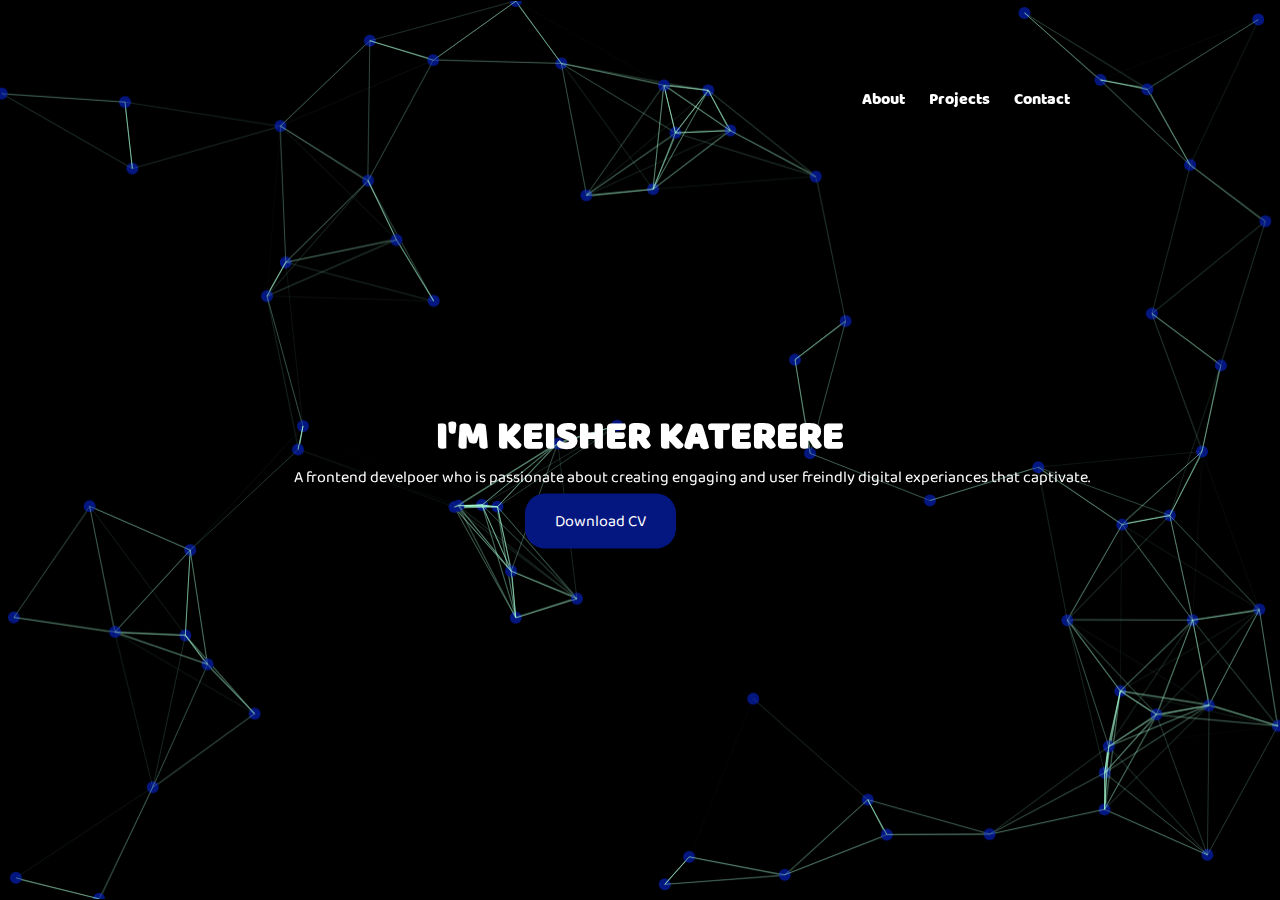
==== index.html @ 84d1d1a4 "finished portfolio2" ====
<!DOCTYPE html>
<html lang="en">
<head>
    <meta charset="UTF-8">
    <meta name="viewport" content="width=device-width, initial-scale=1.0">
    <link rel="stylesheet" href="style.css">
    <title>Home</title>
</head>
<body>
  
  
  
<div class="banner">
  
  <div class="navi">
    <a href="About.html" class="nav">About</a>
    <a href="Projects.html"  class="nav1">Projects</a>
    <a href="Contact.html"  class="nav2">Contact</a>
  </div>

  <div class="ham">
  <button class="navTrigger active" id="navTrigger">
    <svg viewBox="0 0 64 48" >
      <path d="M19,15 L45,15 C70,15 58,-2 49.0177126,7 L19,37"></path>
      <path d="M19,24 L45,24 C61.2371586,24 57,49 41,33 L32,24"></path>
      <path d="M45,33 L19,33 C-8,33 6,-2 22,14 L45,37"></path>
    </svg>
  </button>
  <nav class="navMenu active" id="navMenu">
    <ul>
      <li>
        <a href="#">About me</a>
      </li>
      <li>
        <a href="#">Speaker &amp; Writer</a>
      </li>
      <li>
        <a href="#">Work</a>
      </li>
      <li>
        <a href="#">Contact</a>
      </li>
      <li>
        <a href="#">Blog</a>
      </li>
    </ul>
  </nav>
</div>
  
   <canvas id="canvas"></canvas>

        <div class="header">
          <h1>I'M KEISHER KATERERE</h1>
        </div>

        <div class="para">
          <P>A frontend develpoer who is passionate about creating engaging and user freindly digital experiances that captivate.</P>
          <a href="cv/cv.doc" class="button1" id="downloadCV">Download CV</a>
        


        </div> 
       
      </div>

     
</body>
<script src="java.js"></script>
<script src="button.js"></script>

<script>
    let burger = document.getElementById('navTrigger'),
    nav    = document.getElementById('navMenu');

burger.addEventListener('click', function(e){
  this.classList.toggle('active');
  nav.classList.toggle('active');
});
</script>
</html>
---- style.css ----
@charset "UTF-8";
* {
  padding: 0;
  margin: 0;
}

@font-face {
  font-family: "baloo";
  src: url(BalooBhaijaan-Regular.ttf);
}

@font-face {
  font-family: "easy";
  src: url(Baloo2-VariableFont_wght.ttf);
}

*, *:after, *:before {
  -webkit-box-sizing: border-box;
          box-sizing: border-box;
}

:root {
  --color: #1950FF;
  --white: #fff;
}

.banner {
  display: -webkit-box;
  display: -ms-flexbox;
  display: flex;
  -webkit-box-orient: vertical;
  -webkit-box-direction: normal;
      -ms-flex-direction: column;
          flex-direction: column;
  -webkit-box-pack: center;
      -ms-flex-pack: center;
          justify-content: center;
  -webkit-box-align: center;
      -ms-flex-align: center;
          align-items: center;
  height: 100vh;
  text-align: center;
  margin: auto;
  position: relative;
  background-color: black;
  color: white;
  z-index: 1;
}

.banner .ham {
  display: none;
}

.banner .navTrigger {
  position: absolute;
  top: 15px;
  right: 15px;
  z-index: 1000;
  width: 36px;
  height: 36px;
  background: none;
  border: 0;
  outline: none;
  border: none;
  cursor: pointer;
  -webkit-appearence: none;
  -webkit-tap-highlight-color: transparent;
}

.banner .navTrigger:focus {
  outline: none;
}

.banner .navTrigger svg {
  width: 64px;
  height: 48px;
  top: -6px;
  left: -14px;
  stroke: var(--color);
  stroke-width: 4px;
  stroke-linecap: round;
  stroke-linejoin: round;
  fill: none;
  display: block;
  position: absolute;
}

.banner .navTrigger svg path {
  -webkit-transition: stroke-dasharray var(--duration, 0.85s) var(--easing, ease) var(--delay, 0s), stroke-dashoffset var(--duration, 0.85s) var(--easing, ease) var(--delay, 0s);
  transition: stroke-dasharray var(--duration, 0.85s) var(--easing, ease) var(--delay, 0s), stroke-dashoffset var(--duration, 0.85s) var(--easing, ease) var(--delay, 0s);
  stroke-dasharray: var(--array-1, 26px) var(--array-2, 100px);
  stroke-dashoffset: var(--offset, 126px);
  -webkit-transform: translateZ(0);
          transform: translateZ(0);
}

.banner .navTrigger svg path:nth-child(2) {
  --duration: .7s;
  --easing: ease-in;
  --offset: 100px;
  --array-2: 74px;
}

.banner .navTrigger svg path:nth-child(3) {
  --offset: 133px;
  --array-2: 107px;
}

.banner .navTrigger.active svg {
  stroke: var(--white);
}

.banner .navTrigger.active svg path {
  --offset: 57px;
}

.banner .navTrigger.active svg path:nth-child(1), .banner .navTrigger.active svg path:nth-child(3) {
  --delay: .15s;
  --easing: cubic-bezier(.2, .4, .2, 1.1);
}

.banner .navTrigger.active svg path:nth-child(2) {
  --duration: .4s;
  --offset: 2px;
  --array-1: 1px;
}

.banner .navTrigger.active svg path:nth-child(3) {
  --offset: 58px;
}

.banner .navMenu {
  position: absolute;
  top: 0;
  right: 0;
  left: 0;
  bottom: 0;
  text-align: center;
  background: transparent;
  opacity: 0;
  z-index: -1;
  visibility: hidden;
  -webkit-transition: all .375s;
  transition: all .375s;
}

.banner .navMenu.active {
  opacity: 1;
  z-index: 100;
  visibility: visible;
}

.banner .navMenu.active::before {
  -webkit-transform: skew(-14deg) translateX(0);
          transform: skew(-14deg) translateX(0);
}

.banner .navMenu.active li {
  opacity: 1;
  -webkit-transform: translateY(0);
          transform: translateY(0);
}

.banner .navMenu::before {
  content: '';
  position: absolute;
  top: 0;
  bottom: 0;
  left: 0;
  right: 3px;
  background: #1950FF;
  -webkit-transform-origin: 0 0;
          transform-origin: 0 0;
  -webkit-transform: skew(-14deg) translateX(-120%);
          transform: skew(-14deg) translateX(-120%);
  -webkit-transition: all .275s .1s;
  transition: all .275s .1s;
}

.banner .navMenu ul {
  list-style: none;
  padding: 0;
  display: -webkit-inline-box;
  display: -ms-inline-flexbox;
  display: inline-flex;
  -webkit-box-orient: vertical;
  -webkit-box-direction: normal;
      -ms-flex-direction: column;
          flex-direction: column;
  height: 93%;
  /* Should be 100%, but we have a notice message :D */
  -webkit-box-align: end;
      -ms-flex-align: end;
          align-items: flex-end;
  -webkit-box-pack: center;
      -ms-flex-pack: center;
          justify-content: center;
  -webkit-transform: translateX(-18%) skew(-16deg);
          transform: translateX(-18%) skew(-16deg);
}

.banner .navMenu ul li {
  display: block;
  margin: .5rem 0;
  text-align: right;
  opacity: 0;
  -webkit-transform: translateY(-10px);
          transform: translateY(-10px);
}

.banner .navMenu ul li a {
  position: relative;
  left: 0;
  display: block;
  padding: 12px 0;
  color: var(--white);
  font-size: 1.4em;
  text-decoration: none;
  -webkit-transform: skew(16deg);
          transform: skew(16deg);
  -webkit-transition: .25s;
  transition: .25s;
}

.banner .navMenu ul li a:hover {
  left: 10px;
}

.banner .navMenu ul li:nth-child(1) {
  -webkit-transition: all 275ms 275ms;
  transition: all 275ms 275ms;
}

.banner .navMenu ul li:nth-child(2) {
  -webkit-transition: all 275ms 325ms;
  transition: all 275ms 325ms;
}

.banner .navMenu ul li:nth-child(3) {
  -webkit-transition: all 275ms 375ms;
  transition: all 275ms 375ms;
}

.banner .navMenu ul li:nth-child(4) {
  -webkit-transition: all 275ms 425ms;
  transition: all 275ms 425ms;
}

.banner .navMenu ul li:nth-child(5) {
  -webkit-transition: all 275ms 475ms;
  transition: all 275ms 475ms;
}

.banner .navi {
  position: absolute;
  top: 8%;
  left: 75%;
  z-index: 1;
  padding: 15px 30px;
  border-radius: 20px;
}

.banner .navi .nav {
  text-decoration: none;
  color: white;
  font-family: "baloo", BalooBhaijaan;
  margin-right: 20px;
}

.banner .navi .nav:hover {
  padding: 10px 20px;
  /* Adjust padding for a tag-like appearance */
  background-color: #041680;
  border-radius: 20px;
  text-align: center;
  cursor: pointer;
  /* Pointer cursor on hover */
  -webkit-transition: background-color 0.3s;
  transition: background-color 0.3s;
  transition: background-color 0.3s;
}

.banner .navi .nav1 {
  text-decoration: none;
  color: white;
  font-family: "baloo", BalooBhaijaan;
  margin-right: 20px;
}

.banner .navi .nav1:hover {
  padding: 10px 20px;
  /* Adjust padding for a tag-like appearance */
  background-color: #041680;
  border-radius: 20px;
  text-align: center;
  cursor: pointer;
  /* Pointer cursor on hover */
  -webkit-transition: background-color 0.3s;
  transition: background-color 0.3s;
  transition: background-color 0.3s;
}

.banner .navi .nav2 {
  text-decoration: none;
  color: white;
  font-family: "baloo", BalooBhaijaan;
}

.banner .navi .nav2:hover {
  padding: 10px 20px;
  /* Adjust padding for a tag-like appearance */
  background-color: #041680;
  border-radius: 20px;
  text-align: center;
  cursor: pointer;
  /* Pointer cursor on hover */
  -webkit-transition: background-color 0.3s;
  transition: background-color 0.3s;
  transition: background-color 0.3s;
}

.banner .button1 {
  text-decoration: none;
  padding: 15px 30px;
  /* Adjust padding for a tag-like appearance */
  background-color: #041680;
  /* Background color */
  color: white;
  /* Text color */
  border: none;
  /* Remove border */
  border-radius: 20px;
  /* Rounded edges */
  text-align: center;
  /* Center text */
  font-size: 16px;
  /* Font size */
  cursor: pointer;
  /* Pointer cursor on hover */
  -webkit-transition: background-color 0.3s;
  transition: background-color 0.3s;
  /* Smooth transition for hover effect */
  left: 40%;
  top: 115%;
  position: absolute;
  transition: background-color 0.3s;
}

.header {
  position: absolute;
  left: 50%;
  -webkit-transform: translate(-50%, -50%);
          transform: translate(-50%, -50%);
  z-index: 1;
  margin: auto;
}

.header h1 {
  font-family: "baloo", BalooBhaijaan;
  margin: auto;
  font-size: 40px;
  margin-bottom: 10px;
}

.para {
  position: absolute;
  top: 53%;
  left: 50%;
  -webkit-transform: translate(-50%, -50%);
          transform: translate(-50%, -50%);
  z-index: 1;
  font-family: "easy", Baloo2;
}

#canvas {
  width: 100%;
  height: 99.8vh;
  top: 0;
  left: 0;
  z-index: 0;
}

.About {
  height: 100vh;
  overflow-y: hidden;
}

.About h2 {
  color: white;
  font-family: "baloo", BalooBhaijaan;
  margin-bottom: 10px;
}

.About .pic {
  width: 50%;
  display: -webkit-box;
  display: -ms-flexbox;
  display: flex;
  -webkit-box-orient: vertical;
  -webkit-box-direction: normal;
      -ms-flex-direction: column;
          flex-direction: column;
  -webkit-box-align: center;
      -ms-flex-align: center;
          align-items: center;
  text-align: center;
}

.About .pic .me {
  height: 30vh;
  width: 30vh;
  -o-object-fit: cover;
     object-fit: cover;
  border-radius: 50%;
  border: solid 4px #171777;
  position: relative;
  z-index: 1;
  margin-bottom: 10px;
}

.About .textnskill {
  display: -webkit-box;
  display: -ms-flexbox;
  display: flex;
  -webkit-box-pack: center;
      -ms-flex-pack: center;
          justify-content: center;
  -webkit-box-align: center;
      -ms-flex-align: center;
          align-items: center;
  width: 50%;
}

.About .textnskill .skill {
  margin: 20px;
  border-radius: 10px;
  /* Change to a lower value for smooth rectangular corners */
  border-color: pink;
  /* Border color */
  padding: 15px;
  /* Adjust padding for a more rectangular look */
  border: 2px solid pink;
  /* Border style */
  -webkit-box-shadow: 0 2px 5px rgba(0, 0, 0, 0.1);
          box-shadow: 0 2px 5px rgba(0, 0, 0, 0.1);
  /* Optional: Add a subtle shadow for depth */
}

.About .textnskill .first-row {
  display: -webkit-box;
  display: -ms-flexbox;
  display: flex;
  -webkit-box-orient: vertical;
  -webkit-box-direction: normal;
      -ms-flex-direction: column;
          flex-direction: column;
  -webkit-box-align: center;
      -ms-flex-align: center;
          align-items: center;
  -webkit-box-pack: center;
      -ms-flex-pack: center;
          justify-content: center;
}

.About .textnskill .second-row {
  display: -webkit-box;
  display: -ms-flexbox;
  display: flex;
  -webkit-box-orient: vertical;
  -webkit-box-direction: normal;
      -ms-flex-direction: column;
          flex-direction: column;
  -webkit-box-pack: space-evenly;
      -ms-flex-pack: space-evenly;
          justify-content: space-evenly;
}

.About .textnskill .last-row {
  display: -webkit-box;
  display: -ms-flexbox;
  display: flex;
  -webkit-box-orient: vertical;
  -webkit-box-direction: normal;
      -ms-flex-direction: column;
          flex-direction: column;
  -webkit-box-align: center;
      -ms-flex-align: center;
          align-items: center;
  -webkit-box-pack: center;
      -ms-flex-pack: center;
          justify-content: center;
}

.About .slim {
  font-family: "easy", Baloo2;
  color: white;
  width: 60%;
}

.About .cont {
  display: -webkit-box;
  display: -ms-flexbox;
  display: flex;
  -webkit-box-pack: space-evenly;
      -ms-flex-pack: space-evenly;
          justify-content: space-evenly;
  -webkit-box-align: center;
      -ms-flex-align: center;
          align-items: center;
  -ms-flex-line-pack: center;
      align-content: center;
  position: absolute;
  top: 8%;
}

.About #canvas {
  width: 100%;
  top: 0;
  left: 0;
  z-index: 0;
}

.About .previous {
  display: -webkit-box;
  display: -ms-flexbox;
  display: flex;
}

.About .previous .prev {
  text-decoration: none;
  padding: 15px 30px;
  /* Adjust padding for a tag-like appearance */
  background-color: #041680;
  /* Background color */
  color: white;
  /* Text color */
  border: none;
  /* Remove border */
  border-radius: 20px;
  /* Rounded edges */
  text-align: center;
  /* Center text */
  font-size: 16px;
  /* Font size */
  cursor: pointer;
  /* Pointer cursor on hover */
  -webkit-transition: background-color 0.3s;
  transition: background-color 0.3s;
  /* Smooth transition for hover effect */
  top: 86%;
  left: 8%;
  position: absolute;
  transition: background-color 0.3s;
  font-family: "easy", Baloo2;
}

.About .previous .next {
  text-decoration: none;
  padding: 15px 30px;
  /* Adjust padding for a tag-like appearance */
  background-color: #041680;
  /* Background color */
  color: white;
  /* Text color */
  border: none;
  /* Remove border */
  border-radius: 20px;
  /* Rounded edges */
  text-align: center;
  /* Center text */
  font-size: 16px;
  /* Font size */
  cursor: pointer;
  /* Pointer cursor on hover */
  -webkit-transition: background-color 0.3s;
  transition: background-color 0.3s;
  /* Smooth transition for hover effect */
  left: 85%;
  top: 86%;
  position: absolute;
  transition: background-color 0.3s;
  font-family: "easy", Baloo2;
}

.About .previous .next:hover {
  border: 2px solid white;
  -webkit-transition: background-color 0.3s;
  transition: background-color 0.3s;
  transition: background-color 0.3s;
}

.projects .projec {
  text-align: center;
  margin-top: 1em;
  top: 1em;
  left: 27em;
  font-family: "baloo", BalooBhaijaan;
  color: #041680;
}

.projects .context {
  width: 100%;
  position: absolute;
  top: 50vh;
}

.projects .context h1 {
  text-align: center;
  color: #fff;
  font-size: 50px;
}

.projects .area {
  background: white;
  background: -webkit-linear-gradient(to left, #8f94fb, #4e54c8);
  width: 100%;
  height: 100vh;
  position: absolute;
}

.projects .circles {
  position: absolute;
  top: 0;
  left: 0;
  width: 100%;
  height: 100%;
  overflow: hidden;
}

.projects .circles li {
  position: absolute;
  display: block;
  list-style: none;
  width: 20px;
  height: 20px;
  background: #041680;
  -webkit-animation: animate 25s linear infinite;
          animation: animate 25s linear infinite;
  bottom: -150px;
}

.projects .circles li:nth-child(1) {
  left: 25%;
  width: 80px;
  height: 80px;
  -webkit-animation-delay: 0s;
          animation-delay: 0s;
}

.projects .circles li:nth-child(2) {
  left: 10%;
  width: 20px;
  height: 20px;
  -webkit-animation-delay: 2s;
          animation-delay: 2s;
  -webkit-animation-duration: 12s;
          animation-duration: 12s;
}

.projects .circles li:nth-child(3) {
  left: 70%;
  width: 20px;
  height: 20px;
  -webkit-animation-delay: 4s;
          animation-delay: 4s;
}

.projects .circles li:nth-child(4) {
  left: 40%;
  width: 60px;
  height: 60px;
  -webkit-animation-delay: 0s;
          animation-delay: 0s;
  -webkit-animation-duration: 18s;
          animation-duration: 18s;
}

.projects .circles li:nth-child(5) {
  left: 65%;
  width: 20px;
  height: 20px;
  -webkit-animation-delay: 0s;
          animation-delay: 0s;
}

.projects .circles li:nth-child(6) {
  left: 75%;
  width: 110px;
  height: 110px;
  -webkit-animation-delay: 3s;
          animation-delay: 3s;
}

.projects .circles li:nth-child(7) {
  left: 35%;
  width: 150px;
  height: 150px;
  -webkit-animation-delay: 7s;
          animation-delay: 7s;
}

.projects .circles li:nth-child(8) {
  left: 50%;
  width: 25px;
  height: 25px;
  -webkit-animation-delay: 15s;
          animation-delay: 15s;
  -webkit-animation-duration: 45s;
          animation-duration: 45s;
}

.projects .circles li:nth-child(9) {
  left: 20%;
  width: 15px;
  height: 15px;
  -webkit-animation-delay: 2s;
          animation-delay: 2s;
  -webkit-animation-duration: 35s;
          animation-duration: 35s;
}

.projects .circles li:nth-child(10) {
  left: 85%;
  width: 150px;
  height: 150px;
  -webkit-animation-delay: 0s;
          animation-delay: 0s;
  -webkit-animation-duration: 11s;
          animation-duration: 11s;
}

@-webkit-keyframes animate {
  0% {
    -webkit-transform: translateY(0) rotate(0deg);
            transform: translateY(0) rotate(0deg);
    opacity: 1;
    border-radius: 0;
  }
  100% {
    -webkit-transform: translateY(-1000px) rotate(720deg);
            transform: translateY(-1000px) rotate(720deg);
    opacity: 0;
    border-radius: 50%;
  }
}

@keyframes animate {
  0% {
    -webkit-transform: translateY(0) rotate(0deg);
            transform: translateY(0) rotate(0deg);
    opacity: 1;
    border-radius: 0;
  }
  100% {
    -webkit-transform: translateY(-1000px) rotate(720deg);
            transform: translateY(-1000px) rotate(720deg);
    opacity: 0;
    border-radius: 50%;
  }
}

.projects .row {
  display: -webkit-box;
  display: -ms-flexbox;
  display: flex;
  -ms-flex-wrap: wrap;
      flex-wrap: wrap;
  -webkit-box-pack: center;
      -ms-flex-pack: center;
          justify-content: center;
  position: relative;
  top: 5em;
}

.projects #img-1 {
  position: relative;
  width: 32%;
  height: 31vh;
  overflow: hidden;
  margin: 10px;
  -webkit-box-shadow: 2px 2px  #8a9af3;
          box-shadow: 2px 2px  #8a9af3;
}

.projects #img-1 img {
  width: 100%;
  height: 101%;
  -o-object-fit: cover;
     object-fit: cover;
}

.projects .img-block {
  position: absolute;
  padding: 15px;
  width: 100%;
  background-color: #041680;
  color: white;
  bottom: -999px;
  z-index: 2;
  height: 8vh;
}

.projects .img-block .heading3 {
  margin-top: -10px;
  margin-bottom: 8px;
  font-family: "easy", Baloo2;
}

@-webkit-keyframes slide-up {
  from {
    bottom: -999px;
  }
  to {
    bottom: 0px;
  }
}

@keyframes slide-up {
  from {
    bottom: -999px;
  }
  to {
    bottom: 0px;
  }
}

.projects #img-1:hover > .img-block {
  -webkit-animation: slide-up 0.5s forwards;
          animation: slide-up 0.5s forwards;
}

.projects #img-1:hover > #image {
  -webkit-animation: zoom-blur 2s forwards;
          animation: zoom-blur 2s forwards;
}

.projects .btn-1 {
  background-color: transparent;
  color: white;
  border: 1px solid white;
  padding: 7px 12px;
  border-radius: 20px;
  text-decoration: none;
  font-family: "easy", Baloo2;
}

.projects .btn-1:hover {
  cursor: pointer;
  background-color: white;
  color: #191226;
}

@-webkit-keyframes zoom-blur {
  from {
    -webkit-transform: scale(1);
            transform: scale(1);
    -webkit-filter: blur(0px);
            filter: blur(0px);
  }
  to {
    -webkit-transform: scale(1.2);
            transform: scale(1.2);
    -webkit-filter: blur(5px);
            filter: blur(5px);
  }
}

@keyframes zoom-blur {
  from {
    -webkit-transform: scale(1);
            transform: scale(1);
    -webkit-filter: blur(0px);
            filter: blur(0px);
  }
  to {
    -webkit-transform: scale(1.2);
            transform: scale(1.2);
    -webkit-filter: blur(5px);
            filter: blur(5px);
  }
}

.projects .previous2 {
  display: -webkit-box;
  display: -ms-flexbox;
  display: flex;
}

.projects .previous2 .prev2 {
  text-decoration: none;
  padding: 15px 30px;
  /* Adjust padding for a tag-like appearance */
  background-color: #041680;
  /* Background color */
  color: white;
  /* Text color */
  border: none;
  /* Remove border */
  border-radius: 20px;
  /* Rounded edges */
  text-align: center;
  /* Center text */
  font-size: 16px;
  /* Font size */
  cursor: pointer;
  /* Pointer cursor on hover */
  -webkit-transition: background-color 0.3s;
  transition: background-color 0.3s;
  /* Smooth transition for hover effect */
  top: 85%;
  left: 8%;
  position: absolute;
  transition: background-color 0.3s;
  font-family: "easy", Baloo2;
}

.projects .previous2 .next2 {
  text-decoration: none;
  padding: 15px 30px;
  /* Adjust padding for a tag-like appearance */
  background-color: #041680;
  /* Background color */
  color: white;
  /* Text color */
  border: none;
  /* Remove border */
  border-radius: 20px;
  /* Rounded edges */
  text-align: center;
  /* Center text */
  font-size: 16px;
  /* Font size */
  cursor: pointer;
  /* Pointer cursor on hover */
  -webkit-transition: background-color 0.3s;
  transition: background-color 0.3s;
  /* Smooth transition for hover effect */
  left: 85%;
  top: 85%;
  position: absolute;
  transition: background-color 0.3s;
  font-family: "easy", Baloo2;
}

#contact {
  height: 100vh;
}

#contact .all {
  height: 50vh;
  width: 100%;
}

#contact .all h1 {
  color: white;
  font-family: "baloo", BalooBhaijaan;
  font-size: 40px;
  z-index: 1;
  text-align: center;
}

#contact .all p {
  z-index: 1;
  text-align: center;
}

#contact .all .stage {
  width: 100%;
  height: 50vh;
  z-index: 0;
  position: absolute;
  opacity: 78%;
}

#contact .all .cont-text {
  height: 50vh;
  display: -webkit-box;
  display: -ms-flexbox;
  display: flex;
  -webkit-box-pack: center;
      -ms-flex-pack: center;
          justify-content: center;
  -webkit-box-align: center;
      -ms-flex-align: center;
          align-items: center;
  -webkit-box-orient: vertical;
  -webkit-box-direction: normal;
      -ms-flex-direction: column;
          flex-direction: column;
  margin-bottom: -20px;
  background-color: rgba(0, 0, 0, 0.5);
}

#contact .comb {
  height: 50vh;
  width: 100%;
  z-index: 1;
  background-color: black;
  display: -webkit-box;
  display: -ms-flexbox;
  display: flex;
  -webkit-box-pack: space-evenly;
      -ms-flex-pack: space-evenly;
          justify-content: space-evenly;
}

#contact .comb .center {
  text-align: center;
}

#contact .comb .div2 {
  display: -webkit-box;
  display: -ms-flexbox;
  display: flex;
  -webkit-box-pack: center;
      -ms-flex-pack: center;
          justify-content: center;
  -webkit-box-align: center;
      -ms-flex-align: center;
          align-items: center;
  margin-top: 8px;
  margin-bottom: 60px;
  -webkit-box-orient: vertical;
  -webkit-box-direction: normal;
      -ms-flex-direction: column;
          flex-direction: column;
  -ms-flex-line-pack: center;
      align-content: center;
}

#contact .comb .SMA {
  color: #171777;
}

#contact .comb h4 {
  color: black;
  font-family: "easy", Baloo2;
  font-size: 20px;
}

#contact .comb .div {
  display: -webkit-box;
  display: -ms-flexbox;
  display: flex;
  -webkit-box-pack: center;
      -ms-flex-pack: center;
          justify-content: center;
  -webkit-box-align: center;
      -ms-flex-align: center;
          align-items: center;
  -webkit-box-orient: vertical;
  -webkit-box-direction: normal;
      -ms-flex-direction: column;
          flex-direction: column;
  -ms-flex-line-pack: center;
      align-content: center;
  margin-bottom: 60px;
}

#contact .comb .div3 {
  display: -webkit-box;
  display: -ms-flexbox;
  display: flex;
  -webkit-box-pack: center;
      -ms-flex-pack: center;
          justify-content: center;
  -webkit-box-align: center;
      -ms-flex-align: center;
          align-items: center;
  margin-bottom: 60px;
  -webkit-box-orient: vertical;
  -webkit-box-direction: normal;
      -ms-flex-direction: column;
          flex-direction: column;
  -ms-flex-line-pack: center;
      align-content: center;
}

#contact p {
  color: white;
  font-family: "easy", Baloo2;
}

#contact .convo {
  margin-top: 10px;
  display: -webkit-box;
  display: -ms-flexbox;
  display: flex;
  -webkit-box-orient: vertical;
  -webkit-box-direction: normal;
      -ms-flex-direction: column;
          flex-direction: column;
  -webkit-box-pack: center;
      -ms-flex-pack: center;
          justify-content: center;
  -webkit-box-align: center;
      -ms-flex-align: center;
          align-items: center;
}

#contact .repre {
  font-weight: bolder;
}

.prev3 {
  text-decoration: none;
  padding: 15px 30px;
  /* Adjust padding for a tag-like appearance */
  background-color: #041680;
  /* Background color */
  color: white;
  /* Text color */
  border: none;
  /* Remove border */
  border-radius: 20px;
  /* Rounded edges */
  text-align: center;
  /* Center text */
  font-size: 16px;
  /* Font size */
  cursor: pointer;
  /* Pointer cursor on hover */
  -webkit-transition: background-color 0.3s;
  transition: background-color 0.3s;
  /* Smooth transition for hover effect */
  top: 85%;
  left: 8%;
  position: absolute;
  transition: background-color 0.3s;
  font-family: "easy", Baloo2;
}

/*LARGE SCREENS*/
@media only screen and (max-width: 430px) {
  .banner .ham {
    display: -webkit-box;
    display: -ms-flexbox;
    display: flex;
  }
  .banner .navi {
    display: none;
  }
  .banner .header {
    top: 46%;
    left: 35%;
  }
  .banner .header h1 {
    width: 150%;
    font-size: 26px;
  }
  .banner p {
    margin-left: -53px;
    width: 154%;
    font-size: 16px;
  }
  .banner .button1 {
    padding: 6px 12px;
    left: 24%;
    top: 115%;
  }
  .About {
    height: 125vh;
  }
  .About #canvas {
    height: 125vh;
  }
  .About .cont {
    -webkit-box-orient: vertical;
    -webkit-box-direction: normal;
        -ms-flex-direction: column;
            flex-direction: column;
  }
  .About .slim {
    width: 182%;
  }
  .About .previous .prev {
    left: 5%;
    top: 116%;
  }
  .About .previous .next {
    left: 70%;
    top: 116%;
  }
  .projects .projec {
    left: 6em;
  }
  .projects .area {
    height: 100vh;
  }
  .projects .row {
    top: 4em;
  }
  .projects #img-1 {
    width: 300px;
    height: 18vh;
  }
  .projects #img-1 .img-block {
    height: 5vh;
  }
  .projects .previous2 .next2 {
    left: 66%;
    top: 92%;
  }
  .projects .previous2 .prev2 {
    top: 92%;
  }
  #contact .all p {
    font-size: 15px;
    width: 50%;
  }
  #contact .comb {
    -webkit-box-orient: vertical;
    -webkit-box-direction: normal;
        -ms-flex-direction: column;
            flex-direction: column;
    height: 64vh;
  }
  #contact .comb .div2 {
    margin-top: -56px;
    margin-bottom: 40px;
  }
  #contact .comb .div3 {
    margin-top: -87px;
    margin-bottom: 40px;
  }
  #contact .comb .div {
    margin-top: -84px;
  }
  #contact .prev3 {
    top: 105%;
  }
}

/*SMALL TO MEDIUM SCREENS*/
@media only screen and (min-width: 320px) and (max-width: 375px) {
  .banner :root {
    --primColor: #dcdcdc;
    --secoColor: #555555;
    --cornerRad: 4px;
  }
  .banner body {
    background-color: var(--primColor);
    font-family: Arial, Helvetica, sans-serif;
    font-size: 20px;
  }
  .banner details {
    margin: 40px;
  }
  .banner summary {
    -webkit-writing-mode: vertical-lr;
        -ms-writing-mode: tb-lr;
            writing-mode: vertical-lr;
    text-align: center;
    padding: 12px 10px;
    width: 23px;
    height: 17px;
    background-color: var(--primColor);
    border: 2px solid var(--secoColor);
    border-radius: var(--cornerRad);
    color: var(--secoColor);
    cursor: pointer;
    -webkit-user-select: none;
       -moz-user-select: none;
        -ms-user-select: none;
            user-select: none;
    outline: none;
    -webkit-transition: -webkit-transform 200ms ease-in-out 0s;
    transition: -webkit-transform 200ms ease-in-out 0s;
    transition: transform 200ms ease-in-out 0s;
    transition: transform 200ms ease-in-out 0s, -webkit-transform 200ms ease-in-out 0s;
  }
  .banner summary::before,
  .banner summary::after {
    position: static;
    top: 0;
    left: 0;
  }
  .banner summary::before {
    content: "";
  }
  .banner summary::after {
    content: "III";
    letter-spacing: -1px;
  }
  .banner summary:hover {
    -webkit-transform: scale(1.1);
            transform: scale(1.1);
  }
  .banner summary::marker {
    font-size: 0;
  }
  .banner summary::-webkit-details-marker {
    display: none;
  }
  .banner details[open] .menu {
    -webkit-animation-name: menuAnim;
            animation-name: menuAnim;
  }
  .banner details[open] summary::before {
    content: "X";
  }
  .banner details[open] summary::after {
    content: "";
  }
  .banner .menu {
    height: 0;
    width: -webkit-fit-content;
    width: -moz-fit-content;
    width: fit-content;
    border-radius: var(--cornerRad);
    background-color: var(--primColor);
    -webkit-box-shadow: 0 4px 12px 0 rgba(0, 0, 0, 0.2);
            box-shadow: 0 4px 12px 0 rgba(0, 0, 0, 0.2);
    margin-top: 8px;
    display: -webkit-box;
    display: -ms-flexbox;
    display: flex;
    -webkit-box-orient: vertical;
    -webkit-box-direction: normal;
        -ms-flex-direction: column;
            flex-direction: column;
    -webkit-box-pack: justify;
        -ms-flex-pack: justify;
            justify-content: space-between;
    overflow: hidden;
    -webkit-animation: closeMenu 300ms ease-in-out forwards;
            animation: closeMenu 300ms ease-in-out forwards;
  }
  .banner .menu a {
    padding: 12px 24px;
    margin: 0 16px;
    color: var(--secoColor);
    border-bottom: 2px solid rgba(0, 0, 0, 0.1);
    text-decoration: none;
    text-align: center;
    -webkit-transition: -webkit-filter 200ms linear 0s;
    transition: -webkit-filter 200ms linear 0s;
    transition: filter 200ms linear 0s;
    transition: filter 200ms linear 0s, -webkit-filter 200ms linear 0s;
  }
  .banner .menu a:nth-of-type(1) {
    padding-top: 24px;
  }
  .banner .menu a:nth-last-of-type(1) {
    border-bottom: none;
  }
  .banner .menu a:hover {
    -webkit-filter: brightness(200%);
            filter: brightness(200%);
  }
  .banner details::before {
    content: "← Click This Button";
    color: var(--secoColor);
    position: absolute;
    margin-left: 80px;
    padding: 10px 10px;
    opacity: 0.4;
  }
  .banner details[open]::before {
    -webkit-animation: fadeMe 300ms linear forwards;
            animation: fadeMe 300ms linear forwards;
  }
  @-webkit-keyframes menuAnim {
    0% {
      height: 0;
    }
    100% {
      height: 312px;
    }
  }
  @keyframes menuAnim {
    0% {
      height: 0;
    }
    100% {
      height: 312px;
    }
  }
  @-webkit-keyframes fadeMe {
    0% {
      opacity: 0.4;
    }
    100% {
      opacity: 0;
    }
  }
  @keyframes fadeMe {
    0% {
      opacity: 0.4;
    }
    100% {
      opacity: 0;
    }
  }
  .banner .navi {
    display: none;
  }
  .banner .header {
    top: 45%;
    left: 35%;
  }
  .banner .header h1 {
    width: 150%;
    font-size: 26px;
  }
  .banner p {
    margin-left: -53px;
    width: 154%;
    font-size: 16px;
  }
  .banner .button1 {
    padding: 6px 12px;
    left: 14%;
    top: 115%;
  }
  .About {
    height: 158vh;
  }
  .About #canvas {
    height: 158vh;
  }
  .About .cont {
    -webkit-box-orient: vertical;
    -webkit-box-direction: normal;
        -ms-flex-direction: column;
            flex-direction: column;
  }
  .About .slim {
    width: 182%;
  }
  .About .previous .prev {
    left: 5%;
    top: 147%;
  }
  .About .previous .next {
    left: 70%;
    top: 147%;
  }
  .projects .projec {
    left: 6em;
  }
  .projects .area {
    height: 108vh;
  }
  .projects .row {
    top: 4em;
  }
  .projects #img-1 {
    width: 300px;
    height: 18vh;
  }
  .projects #img-1 .img-block {
    height: 5vh;
  }
  .projects .previous2 .next2 {
    left: 66%;
    top: 97%;
  }
  .projects .previous2 .prev2 {
    top: 97%;
  }
  #contact .all p {
    font-size: 15px;
    width: 50%;
  }
  #contact .comb {
    -webkit-box-orient: vertical;
    -webkit-box-direction: normal;
        -ms-flex-direction: column;
            flex-direction: column;
    height: 100vh;
  }
  #contact .comb .div2 {
    margin-top: -56px;
    margin-bottom: 40px;
  }
  #contact .comb .div3 {
    margin-top: -87px;
    margin-bottom: 40px;
  }
  #contact .comb .div {
    margin-top: -84px;
  }
  #contact .prev3 {
    top: 134%;
  }
}

/*SMALL TABLETS*/
@media (min-width: 577px) and (max-width: 768px) {
  .banner .navi {
    top: 4%;
    left: 62%;
  }
  .banner .header {
    left: 47%;
    top: 48%;
  }
  .banner .header h1 {
    width: 114%;
  }
  .banner p {
    margin-left: -20px;
    width: 111%;
  }
  .banner .button1 {
    left: 29%;
  }
  .About {
    height: 110vh;
  }
  .About #canvas {
    height: 111vh;
  }
  .About .cont {
    -webkit-box-orient: vertical;
    -webkit-box-direction: normal;
        -ms-flex-direction: column;
            flex-direction: column;
  }
  .About .cont .slim {
    width: 141%;
  }
  .About .previous .prev {
    top: 100%;
    left: 8%;
  }
  .About .previous .next {
    top: 100%;
    left: 81%;
  }
  .projects #img-1 {
    width: 57%;
    height: 18%;
  }
  .projects .previous2 .prev2 {
    top: 91%;
    left: 8%;
  }
  .projects .previous2 .next2 {
    left: 83%;
    top: 91%;
  }
  #contact .comb {
    -webkit-box-orient: vertical;
    -webkit-box-direction: normal;
        -ms-flex-direction: column;
            flex-direction: column;
    height: 69vh;
  }
  #contact .comb .div {
    margin-top: -80px;
  }
  #contact .comb .div3 {
    margin-top: -67px;
  }
  #contact .prev3 {
    top: 110%;
  }
}

@media (min-width: 820px) {
  .banner .navi {
    left: 65%;
  }
  .banner p {
    margin-left: -102px;
    width: 148%;
  }
  .banner .button1 {
    left: 32%;
  }
  .banner .header {
    top: 49%;
  }
  .About #canvas {
    height: 100vh;
  }
  .About .cont {
    -webkit-box-orient: vertical;
    -webkit-box-direction: normal;
        -ms-flex-direction: column;
            flex-direction: column;
  }
  .About .cont .slim {
    width: 144%;
  }
  .About .previous .next {
    top: 90%;
    left: 81%;
  }
  .About .previous .prev {
    top: 90%;
  }
  .projects #img-1 {
    width: 66%;
    height: 19vh;
  }
  .projects .previous2 .next2 {
    top: 93%;
    left: 81%;
  }
  .projects .previous2 .prev2 {
    top: 93%;
  }
  #contact .comb .convo {
    font-size: 10px;
  }
}

@media only screen and (min-width: 993px) and (max-width: 1024px) {
  .banner .navi {
    left: 69%;
  }
  .banner .header {
    top: 49%;
  }
  .banner .button1 {
    left: 37%;
  }
  .About #canvas {
    height: 100vh;
  }
  .About .cont {
    -webkit-box-orient: vertical;
    -webkit-box-direction: normal;
        -ms-flex-direction: column;
            flex-direction: column;
  }
  .About .cont .slim {
    width: 144%;
  }
  .About .cont .textnskill {
    margin-top: 60px;
  }
  .projects #img-1 {
    width: 74%;
    height: 19vh;
  }
  .projects .previous2 .next2 {
    top: 92%;
  }
  .projects .previous2 .prev2 {
    top: 92%;
  }
}
/*# sourceMappingURL=style.css.map */
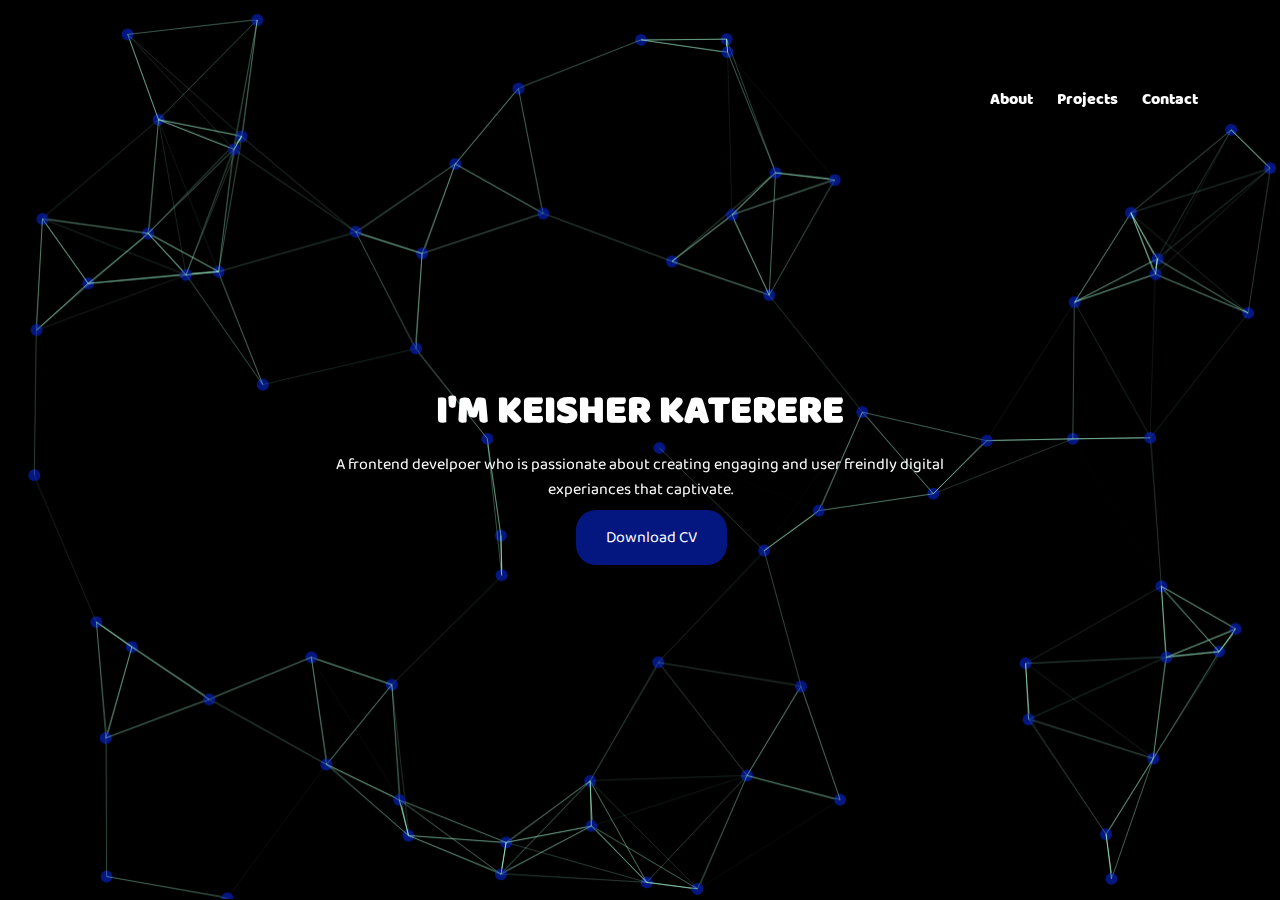
==== commit 43ce7661: "finished portfolio3" ====
--- a/index.html
+++ b/index.html
@@ -13,9 +13,9 @@
 <div class="banner">
   
   <div class="navi">
-    <a href="About.html" class="nav">About</a>
-    <a href="Projects.html"  class="nav1">Projects</a>
-    <a href="Contact.html"  class="nav2">Contact</a>
+    <a href="index2.html" class="nav">About</a>
+    <a href="index3.html"  class="nav1">Projects</a>
+    <a href="index4.html"  class="nav2">Contact</a>
   </div>
 
   <div class="ham">
@@ -29,20 +29,15 @@
   <nav class="navMenu active" id="navMenu">
     <ul>
       <li>
-        <a href="#">About me</a>
+        <a href="index2.html">About me</a>
       </li>
       <li>
-        <a href="#">Speaker &amp; Writer</a>
+        <a href="index3.html">Projects</a>
       </li>
       <li>
-        <a href="#">Work</a>
+        <a href="index4.html">Contact</a>
       </li>
-      <li>
-        <a href="#">Contact</a>
-      </li>
-      <li>
-        <a href="#">Blog</a>
-      </li>
+      
     </ul>
   </nav>
 </div>
--- a/style.css
+++ b/style.css
@@ -1,4 +1,3 @@
-@charset "UTF-8";
 * {
   padding: 0;
   margin: 0;
@@ -595,7 +594,7 @@
   top: 1em;
   left: 27em;
   font-family: "baloo", BalooBhaijaan;
-  color: #041680;
+  color: white;
 }
 
 .projects .context {
@@ -611,7 +610,7 @@
 }
 
 .projects .area {
-  background: white;
+  background: black;
   background: -webkit-linear-gradient(to left, #8f94fb, #4e54c8);
   width: 100%;
   height: 100vh;
@@ -778,8 +777,6 @@
   height: 31vh;
   overflow: hidden;
   margin: 10px;
-  -webkit-box-shadow: 2px 2px  #8a9af3;
-          box-shadow: 2px 2px  #8a9af3;
 }
 
 .projects #img-1 img {
@@ -797,11 +794,11 @@
   color: white;
   bottom: -999px;
   z-index: 2;
-  height: 8vh;
+  height: 15vh;
 }
 
 .projects .img-block .heading3 {
-  margin-top: -10px;
+  margin-top: -4px;
   margin-bottom: 8px;
   font-family: "easy", Baloo2;
 }
@@ -1193,9 +1190,17 @@
   .projects #img-1 {
     width: 300px;
     height: 18vh;
+    height: 18vh;
   }
   .projects #img-1 .img-block {
-    height: 5vh;
+    height: 10vh;
+  }
+  .projects #img-1 .img-block .heading3 {
+    font-size: 20px;
+    margin-bottom: 10px;
+  }
+  .projects #img-1 .img-block .btn-1 {
+    padding: 7px 12px;
   }
   .projects .previous2 .next2 {
     left: 66%;
@@ -1233,165 +1238,6 @@
 
 /*SMALL TO MEDIUM SCREENS*/
 @media only screen and (min-width: 320px) and (max-width: 375px) {
-  .banner :root {
-    --primColor: #dcdcdc;
-    --secoColor: #555555;
-    --cornerRad: 4px;
-  }
-  .banner body {
-    background-color: var(--primColor);
-    font-family: Arial, Helvetica, sans-serif;
-    font-size: 20px;
-  }
-  .banner details {
-    margin: 40px;
-  }
-  .banner summary {
-    -webkit-writing-mode: vertical-lr;
-        -ms-writing-mode: tb-lr;
-            writing-mode: vertical-lr;
-    text-align: center;
-    padding: 12px 10px;
-    width: 23px;
-    height: 17px;
-    background-color: var(--primColor);
-    border: 2px solid var(--secoColor);
-    border-radius: var(--cornerRad);
-    color: var(--secoColor);
-    cursor: pointer;
-    -webkit-user-select: none;
-       -moz-user-select: none;
-        -ms-user-select: none;
-            user-select: none;
-    outline: none;
-    -webkit-transition: -webkit-transform 200ms ease-in-out 0s;
-    transition: -webkit-transform 200ms ease-in-out 0s;
-    transition: transform 200ms ease-in-out 0s;
-    transition: transform 200ms ease-in-out 0s, -webkit-transform 200ms ease-in-out 0s;
-  }
-  .banner summary::before,
-  .banner summary::after {
-    position: static;
-    top: 0;
-    left: 0;
-  }
-  .banner summary::before {
-    content: "";
-  }
-  .banner summary::after {
-    content: "III";
-    letter-spacing: -1px;
-  }
-  .banner summary:hover {
-    -webkit-transform: scale(1.1);
-            transform: scale(1.1);
-  }
-  .banner summary::marker {
-    font-size: 0;
-  }
-  .banner summary::-webkit-details-marker {
-    display: none;
-  }
-  .banner details[open] .menu {
-    -webkit-animation-name: menuAnim;
-            animation-name: menuAnim;
-  }
-  .banner details[open] summary::before {
-    content: "X";
-  }
-  .banner details[open] summary::after {
-    content: "";
-  }
-  .banner .menu {
-    height: 0;
-    width: -webkit-fit-content;
-    width: -moz-fit-content;
-    width: fit-content;
-    border-radius: var(--cornerRad);
-    background-color: var(--primColor);
-    -webkit-box-shadow: 0 4px 12px 0 rgba(0, 0, 0, 0.2);
-            box-shadow: 0 4px 12px 0 rgba(0, 0, 0, 0.2);
-    margin-top: 8px;
-    display: -webkit-box;
-    display: -ms-flexbox;
-    display: flex;
-    -webkit-box-orient: vertical;
-    -webkit-box-direction: normal;
-        -ms-flex-direction: column;
-            flex-direction: column;
-    -webkit-box-pack: justify;
-        -ms-flex-pack: justify;
-            justify-content: space-between;
-    overflow: hidden;
-    -webkit-animation: closeMenu 300ms ease-in-out forwards;
-            animation: closeMenu 300ms ease-in-out forwards;
-  }
-  .banner .menu a {
-    padding: 12px 24px;
-    margin: 0 16px;
-    color: var(--secoColor);
-    border-bottom: 2px solid rgba(0, 0, 0, 0.1);
-    text-decoration: none;
-    text-align: center;
-    -webkit-transition: -webkit-filter 200ms linear 0s;
-    transition: -webkit-filter 200ms linear 0s;
-    transition: filter 200ms linear 0s;
-    transition: filter 200ms linear 0s, -webkit-filter 200ms linear 0s;
-  }
-  .banner .menu a:nth-of-type(1) {
-    padding-top: 24px;
-  }
-  .banner .menu a:nth-last-of-type(1) {
-    border-bottom: none;
-  }
-  .banner .menu a:hover {
-    -webkit-filter: brightness(200%);
-            filter: brightness(200%);
-  }
-  .banner details::before {
-    content: "← Click This Button";
-    color: var(--secoColor);
-    position: absolute;
-    margin-left: 80px;
-    padding: 10px 10px;
-    opacity: 0.4;
-  }
-  .banner details[open]::before {
-    -webkit-animation: fadeMe 300ms linear forwards;
-            animation: fadeMe 300ms linear forwards;
-  }
-  @-webkit-keyframes menuAnim {
-    0% {
-      height: 0;
-    }
-    100% {
-      height: 312px;
-    }
-  }
-  @keyframes menuAnim {
-    0% {
-      height: 0;
-    }
-    100% {
-      height: 312px;
-    }
-  }
-  @-webkit-keyframes fadeMe {
-    0% {
-      opacity: 0.4;
-    }
-    100% {
-      opacity: 0;
-    }
-  }
-  @keyframes fadeMe {
-    0% {
-      opacity: 0.4;
-    }
-    100% {
-      opacity: 0;
-    }
-  }
   .banner .navi {
     display: none;
   }
@@ -1450,7 +1296,15 @@
     height: 18vh;
   }
   .projects #img-1 .img-block {
-    height: 5vh;
+    height: 10vh;
+  }
+  .projects #img-1 .img-block .heading3 {
+    font-size: 16px;
+    margin-bottom: 1px;
+    margin-top: -8px;
+  }
+  .projects #img-1 .img-block .btn-1 {
+    padding: 1px 7px;
   }
   .projects .previous2 .next2 {
     left: 66%;
@@ -1533,6 +1387,9 @@
     width: 57%;
     height: 18%;
   }
+  .projects #img-1 .img-block {
+    height: 10vh;
+  }
   .projects .previous2 .prev2 {
     top: 91%;
     left: 8%;
@@ -1559,7 +1416,7 @@
   }
 }
 
-@media (min-width: 820px) {
+@media (min-width: 820px) and (max-width: 992px) {
   .banner .navi {
     left: 65%;
   }
@@ -1596,6 +1453,9 @@
     width: 66%;
     height: 19vh;
   }
+  .projects #img-1 .img-block {
+    height: 8vh;
+  }
   .projects .previous2 .next2 {
     top: 93%;
     left: 81%;
@@ -1637,6 +1497,9 @@
     width: 74%;
     height: 19vh;
   }
+  .projects #img-1 .img-block {
+    height: 8vh;
+  }
   .projects .previous2 .next2 {
     top: 92%;
   }
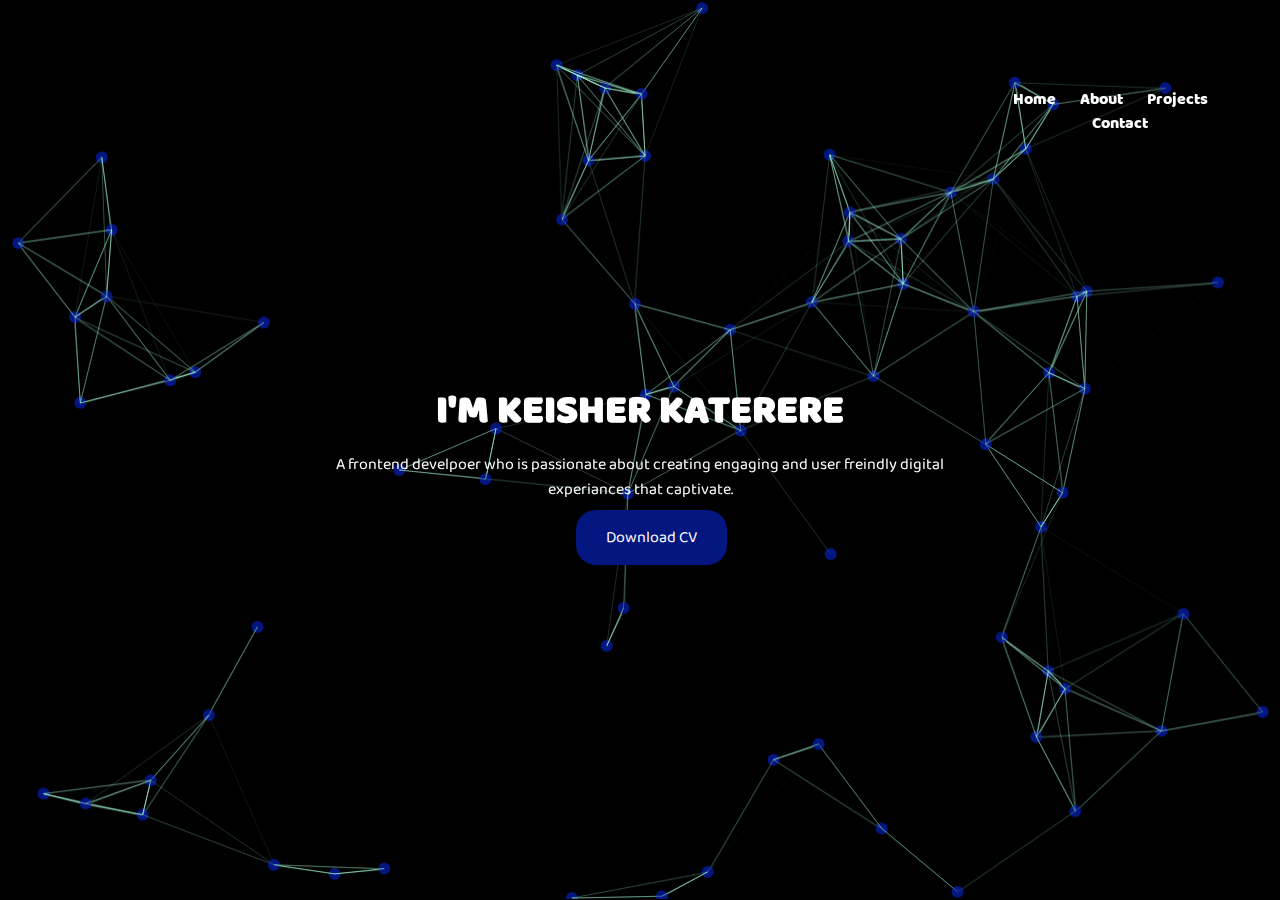
==== commit d0773a98: "mobile phones" ====
--- a/index.html
+++ b/index.html
@@ -12,30 +12,35 @@
   
 <div class="banner">
   
+  
   <div class="navi">
-    <a href="index2.html" class="nav">About</a>
-    <a href="index3.html"  class="nav1">Projects</a>
-    <a href="index4.html"  class="nav2">Contact</a>
+    <a href="index.html" class=" nav-button nav">Home</a>
+    <a href="index2.html" class="nav-button nav">About</a>
+    <a href="index3.html"  class="nav-button nav1">Projects</a>
+    <a href="index4.html"  class="nav-button nav2">Contact</a>
   </div>
 
   <div class="ham">
-  <button class="navTrigger active" id="navTrigger">
+  <button class="navTrigger" id="navTrigger">
     <svg viewBox="0 0 64 48" >
       <path d="M19,15 L45,15 C70,15 58,-2 49.0177126,7 L19,37"></path>
       <path d="M19,24 L45,24 C61.2371586,24 57,49 41,33 L32,24"></path>
       <path d="M45,33 L19,33 C-8,33 6,-2 22,14 L45,37"></path>
     </svg>
   </button>
-  <nav class="navMenu active" id="navMenu">
+  <nav class="navMenu" id="navMenu">
     <ul>
       <li>
-        <a href="index2.html">About me</a>
+        <a href="index.html" class="nav-button">Home</a>
       </li>
       <li>
-        <a href="index3.html">Projects</a>
+        <a href="index2.html" class="nav-button">About me</a>
       </li>
       <li>
-        <a href="index4.html">Contact</a>
+        <a href="index3.html" class="nav-button">Projects</a>
+      </li>
+      <li>
+        <a href="index4.html" class="nav-button">Contact</a>
       </li>
       
     </ul>
@@ -58,18 +63,103 @@
        
       </div>
 
-     
+      <!-- <div id="page-transition-overlay">
+
+        <h1 class="iii">here we go</h1>
+      </div> -->
+      <div id="page-transition-overlay">
+        <div class="overlay-content">
+          <div class="loading-spinner"></div>
+          <p>Loading awesomeness...</p>
+        </div>
+      </div>
+
+      <style>
+        .loading-spinner {
+        width: 100px;
+        height: 100px;
+        border: 10px solid rgba(255, 255, 255, 0.3);
+        border-top: 10px solid white;
+        border-radius: 50%;
+        margin: 0 auto 20px;
+        animation: rotate 1s linear infinite;
+      }
+    </style>
 </body>
 <script src="java.js"></script>
 <script src="button.js"></script>
+<script src="transition.js"></script>
 
 <script>
-    let burger = document.getElementById('navTrigger'),
-    nav    = document.getElementById('navMenu');
+//     let burger = document.getElementById('navTrigger'),
+//     nav    = document.getElementById('navMenu');
 
-burger.addEventListener('click', function(e){
-  this.classList.toggle('active');
-  nav.classList.toggle('active');
-});
+// burger.addEventListener('click', function(e){
+//   this.classList.toggle('active');
+//   nav.classList.toggle('active');
+// });
+
+// let burger = document.getElementById('navTrigger');
+// let nav = document.getElementById('navMenu');
+
+// burger.addEventListener('click', function(e) {
+//   this.classList.toggle('active');
+//   nav.classList.toggle('active');
+// });
+
+// // Add event listeners to all links in the menu
+// let menuLinks = nav.getElementsByTagName('a');
+// for (let link of menuLinks) {
+//   link.addEventListener('click', function(e) {
+//     // Prevent the click event from bubbling up to the menu
+//     e.stopPropagation();
+    
+//     // If you want the menu to close when a link is clicked, uncomment the next two lines
+//     burger.classList.remove('active');
+//     nav.classList.remove('active');
+//   });
+// }
+
 </script>
+
+<script>
+  document.addEventListener('DOMContentLoaded', function() {
+    let burger = document.getElementById('navTrigger');
+    let nav = document.getElementById('navMenu');
+  
+    // Create page transition element
+    let pageTransition = document.createElement('div');
+    pageTransition.className = 'page-transition';
+    document.body.appendChild(pageTransition);
+  
+    burger.addEventListener('click', function(e) {
+      this.classList.toggle('active');
+      nav.classList.toggle('active');
+    });
+  
+    // Ensure menu starts closed
+    burger.classList.remove('active');
+    nav.classList.remove('active');
+  
+    // Add click event listeners to all menu links
+    let menuLinks = nav.getElementsByTagName('a');
+    for (let link of menuLinks) {
+      link.addEventListener('click', function(e) {
+        e.preventDefault(); // Prevent immediate navigation
+        
+        // Close the menu
+        burger.classList.remove('active');
+        nav.classList.remove('active');
+  
+        // Trigger page transition
+        pageTransition.classList.add('active');
+  
+        // Navigate to the new page after transition
+        setTimeout(() => {
+          window.location = this.href;
+        }, 500); // This should match the transition duration in CSS
+      });
+    }
+  });
+  </script>
 </html>--- a/style.css
+++ b/style.css
@@ -21,6 +21,143 @@
 :root {
   --color: #1950FF;
   --white: #fff;
+}
+
+body {
+  overflow-x: hidden;
+  /* Prevent horizontal scrolling */
+}
+
+#page-transition-overlay {
+  position: fixed;
+  top: 0;
+  left: 0;
+  width: 100%;
+  height: 100%;
+  background-color: #041680;
+  z-index: 999;
+  -webkit-transform: translateX(100%);
+          transform: translateX(100%);
+  -webkit-transition: -webkit-transform 0.5s ease-in-out;
+  transition: -webkit-transform 0.5s ease-in-out;
+  transition: transform 0.5s ease-in-out;
+  transition: transform 0.5s ease-in-out, -webkit-transform 0.5s ease-in-out;
+  overflow: hidden;
+}
+
+.overlay-content {
+  position: absolute;
+  top: 50%;
+  left: 50%;
+  -webkit-transform: translate(-50%, -50%);
+          transform: translate(-50%, -50%);
+  font-size: 5rem;
+  color: white;
+  text-align: center;
+  opacity: 0;
+  -webkit-transition: opacity 0.3s ease-in-out;
+  transition: opacity 0.3s ease-in-out;
+}
+
+.slide-left, .slide-right {
+  -webkit-animation-duration: 0.5s;
+          animation-duration: 0.5s;
+  -webkit-animation-fill-mode: forwards;
+          animation-fill-mode: forwards;
+}
+
+.slide-left {
+  -webkit-animation-name: slideLeft;
+          animation-name: slideLeft;
+}
+
+.slide-right {
+  -webkit-animation-name: slideRight;
+          animation-name: slideRight;
+}
+
+@-webkit-keyframes slideLeft {
+  from {
+    -webkit-transform: translateX(100%);
+            transform: translateX(100%);
+  }
+  to {
+    -webkit-transform: translateX(0);
+            transform: translateX(0);
+  }
+}
+
+@keyframes slideLeft {
+  from {
+    -webkit-transform: translateX(100%);
+            transform: translateX(100%);
+  }
+  to {
+    -webkit-transform: translateX(0);
+            transform: translateX(0);
+  }
+}
+
+@-webkit-keyframes slideRight {
+  from {
+    -webkit-transform: translateX(-100%);
+            transform: translateX(-100%);
+  }
+  to {
+    -webkit-transform: translateX(0);
+            transform: translateX(0);
+  }
+}
+
+@keyframes slideRight {
+  from {
+    -webkit-transform: translateX(-100%);
+            transform: translateX(-100%);
+  }
+  to {
+    -webkit-transform: translateX(0);
+            transform: translateX(0);
+  }
+}
+
+@-webkit-keyframes fadeIn {
+  from {
+    opacity: 0;
+  }
+  to {
+    opacity: 1;
+  }
+}
+
+@keyframes fadeIn {
+  from {
+    opacity: 0;
+  }
+  to {
+    opacity: 1;
+  }
+}
+
+@-webkit-keyframes rotate {
+  from {
+    -webkit-transform: translate(-50%, -50%) rotate(0deg);
+            transform: translate(-50%, -50%) rotate(0deg);
+  }
+  to {
+    -webkit-transform: translate(-50%, -50%) rotate(360deg);
+            transform: translate(-50%, -50%) rotate(360deg);
+  }
+}
+
+@keyframes rotate {
+  from {
+    -webkit-transform: translate(-50%, -50%) rotate(0deg);
+            transform: translate(-50%, -50%) rotate(0deg);
+  }
+  to {
+    -webkit-transform: translate(-50%, -50%) rotate(360deg);
+            transform: translate(-50%, -50%) rotate(360deg);
+  }
 }
 
 .banner {
@@ -44,6 +181,7 @@
   background-color: black;
   color: white;
   z-index: 1;
+  /* Adjust your existing navMenu transition */
 }
 
 .banner .ham {
@@ -250,6 +388,32 @@
   transition: all 275ms 475ms;
 }
 
+.banner .page-transition {
+  position: fixed;
+  top: 0;
+  left: 0;
+  width: 100%;
+  height: 100%;
+  background-color: #1950FF;
+  z-index: 9999;
+  -webkit-transform: translateY(100%);
+          transform: translateY(100%);
+  -webkit-transition: -webkit-transform 0.5s ease-in-out;
+  transition: -webkit-transform 0.5s ease-in-out;
+  transition: transform 0.5s ease-in-out;
+  transition: transform 0.5s ease-in-out, -webkit-transform 0.5s ease-in-out;
+}
+
+.banner .page-transition.active {
+  -webkit-transform: translateY(0);
+          transform: translateY(0);
+}
+
+.banner .navMenu {
+  -webkit-transition: all 0.375s ease-in-out;
+  transition: all 0.375s ease-in-out;
+}
+
 .banner .navi {
   position: absolute;
   top: 8%;
@@ -267,16 +431,8 @@
 }
 
 .banner .navi .nav:hover {
-  padding: 10px 20px;
-  /* Adjust padding for a tag-like appearance */
-  background-color: #041680;
-  border-radius: 20px;
-  text-align: center;
+  color: #041680;
   cursor: pointer;
-  /* Pointer cursor on hover */
-  -webkit-transition: background-color 0.3s;
-  transition: background-color 0.3s;
-  transition: background-color 0.3s;
 }
 
 .banner .navi .nav1 {
@@ -287,16 +443,8 @@
 }
 
 .banner .navi .nav1:hover {
-  padding: 10px 20px;
-  /* Adjust padding for a tag-like appearance */
-  background-color: #041680;
-  border-radius: 20px;
-  text-align: center;
+  color: #041680;
   cursor: pointer;
-  /* Pointer cursor on hover */
-  -webkit-transition: background-color 0.3s;
-  transition: background-color 0.3s;
-  transition: background-color 0.3s;
 }
 
 .banner .navi .nav2 {
@@ -306,39 +454,22 @@
 }
 
 .banner .navi .nav2:hover {
-  padding: 10px 20px;
-  /* Adjust padding for a tag-like appearance */
-  background-color: #041680;
-  border-radius: 20px;
-  text-align: center;
+  color: #041680;
   cursor: pointer;
-  /* Pointer cursor on hover */
-  -webkit-transition: background-color 0.3s;
-  transition: background-color 0.3s;
-  transition: background-color 0.3s;
 }
 
 .banner .button1 {
   text-decoration: none;
   padding: 15px 30px;
-  /* Adjust padding for a tag-like appearance */
   background-color: #041680;
-  /* Background color */
   color: white;
-  /* Text color */
   border: none;
-  /* Remove border */
   border-radius: 20px;
-  /* Rounded edges */
   text-align: center;
-  /* Center text */
   font-size: 16px;
-  /* Font size */
   cursor: pointer;
-  /* Pointer cursor on hover */
   -webkit-transition: background-color 0.3s;
   transition: background-color 0.3s;
-  /* Smooth transition for hover effect */
   left: 40%;
   top: 115%;
   position: absolute;
@@ -382,6 +513,281 @@
 .About {
   height: 100vh;
   overflow-y: hidden;
+  /* Adjust your existing navMenu transition */
+}
+
+.About .ham {
+  display: none;
+}
+
+.About .navTrigger {
+  position: absolute;
+  top: 15px;
+  right: 15px;
+  z-index: 1000;
+  width: 36px;
+  height: 36px;
+  background: none;
+  border: 0;
+  outline: none;
+  border: none;
+  cursor: pointer;
+  -webkit-appearence: none;
+  -webkit-tap-highlight-color: transparent;
+}
+
+.About .navTrigger:focus {
+  outline: none;
+}
+
+.About .navTrigger svg {
+  width: 64px;
+  height: 48px;
+  top: -6px;
+  left: -14px;
+  stroke: var(--color);
+  stroke-width: 4px;
+  stroke-linecap: round;
+  stroke-linejoin: round;
+  fill: none;
+  display: block;
+  position: absolute;
+}
+
+.About .navTrigger svg path {
+  -webkit-transition: stroke-dasharray var(--duration, 0.85s) var(--easing, ease) var(--delay, 0s), stroke-dashoffset var(--duration, 0.85s) var(--easing, ease) var(--delay, 0s);
+  transition: stroke-dasharray var(--duration, 0.85s) var(--easing, ease) var(--delay, 0s), stroke-dashoffset var(--duration, 0.85s) var(--easing, ease) var(--delay, 0s);
+  stroke-dasharray: var(--array-1, 26px) var(--array-2, 100px);
+  stroke-dashoffset: var(--offset, 126px);
+  -webkit-transform: translateZ(0);
+          transform: translateZ(0);
+}
+
+.About .navTrigger svg path:nth-child(2) {
+  --duration: .7s;
+  --easing: ease-in;
+  --offset: 100px;
+  --array-2: 74px;
+}
+
+.About .navTrigger svg path:nth-child(3) {
+  --offset: 133px;
+  --array-2: 107px;
+}
+
+.About .navTrigger.active svg {
+  stroke: var(--white);
+}
+
+.About .navTrigger.active svg path {
+  --offset: 57px;
+}
+
+.About .navTrigger.active svg path:nth-child(1), .About .navTrigger.active svg path:nth-child(3) {
+  --delay: .15s;
+  --easing: cubic-bezier(.2, .4, .2, 1.1);
+}
+
+.About .navTrigger.active svg path:nth-child(2) {
+  --duration: .4s;
+  --offset: 2px;
+  --array-1: 1px;
+}
+
+.About .navTrigger.active svg path:nth-child(3) {
+  --offset: 58px;
+}
+
+.About .navMenu {
+  position: absolute;
+  top: 0;
+  right: 0;
+  left: 0;
+  bottom: 0;
+  text-align: center;
+  background: transparent;
+  opacity: 0;
+  z-index: -1;
+  visibility: hidden;
+  -webkit-transition: all .375s;
+  transition: all .375s;
+}
+
+.About .navMenu.active {
+  opacity: 1;
+  z-index: 100;
+  visibility: visible;
+}
+
+.About .navMenu.active::before {
+  -webkit-transform: skew(-14deg) translateX(0);
+          transform: skew(-14deg) translateX(0);
+}
+
+.About .navMenu.active li {
+  opacity: 1;
+  -webkit-transform: translateY(0);
+          transform: translateY(0);
+}
+
+.About .navMenu::before {
+  content: '';
+  position: absolute;
+  top: 0;
+  bottom: 0;
+  left: 0;
+  right: 3px;
+  background: #1950FF;
+  -webkit-transform-origin: 0 0;
+          transform-origin: 0 0;
+  -webkit-transform: skew(-14deg) translateX(-120%);
+          transform: skew(-14deg) translateX(-120%);
+  -webkit-transition: all .275s .1s;
+  transition: all .275s .1s;
+}
+
+.About .navMenu ul {
+  list-style: none;
+  padding: 0;
+  display: -webkit-inline-box;
+  display: -ms-inline-flexbox;
+  display: inline-flex;
+  -webkit-box-orient: vertical;
+  -webkit-box-direction: normal;
+      -ms-flex-direction: column;
+          flex-direction: column;
+  height: 93%;
+  /* Should be 100%, but we have a notice message :D */
+  -webkit-box-align: end;
+      -ms-flex-align: end;
+          align-items: flex-end;
+  -webkit-box-pack: center;
+      -ms-flex-pack: center;
+          justify-content: center;
+  -webkit-transform: translateX(-18%) skew(-16deg);
+          transform: translateX(-18%) skew(-16deg);
+}
+
+.About .navMenu ul li {
+  display: block;
+  margin: .5rem 0;
+  text-align: right;
+  opacity: 0;
+  -webkit-transform: translateY(-10px);
+          transform: translateY(-10px);
+}
+
+.About .navMenu ul li a {
+  position: relative;
+  left: 0;
+  display: block;
+  padding: 12px 0;
+  color: var(--white);
+  font-size: 1.4em;
+  text-decoration: none;
+  -webkit-transform: skew(16deg);
+          transform: skew(16deg);
+  -webkit-transition: .25s;
+  transition: .25s;
+}
+
+.About .navMenu ul li a:hover {
+  left: 10px;
+}
+
+.About .navMenu ul li:nth-child(1) {
+  -webkit-transition: all 275ms 275ms;
+  transition: all 275ms 275ms;
+}
+
+.About .navMenu ul li:nth-child(2) {
+  -webkit-transition: all 275ms 325ms;
+  transition: all 275ms 325ms;
+}
+
+.About .navMenu ul li:nth-child(3) {
+  -webkit-transition: all 275ms 375ms;
+  transition: all 275ms 375ms;
+}
+
+.About .navMenu ul li:nth-child(4) {
+  -webkit-transition: all 275ms 425ms;
+  transition: all 275ms 425ms;
+}
+
+.About .navMenu ul li:nth-child(5) {
+  -webkit-transition: all 275ms 475ms;
+  transition: all 275ms 475ms;
+}
+
+.About .page-transition {
+  position: fixed;
+  top: 0;
+  left: 0;
+  width: 100%;
+  height: 100%;
+  background-color: #1950FF;
+  z-index: 9999;
+  -webkit-transform: translateY(100%);
+          transform: translateY(100%);
+  -webkit-transition: -webkit-transform 0.5s ease-in-out;
+  transition: -webkit-transform 0.5s ease-in-out;
+  transition: transform 0.5s ease-in-out;
+  transition: transform 0.5s ease-in-out, -webkit-transform 0.5s ease-in-out;
+}
+
+.About .page-transition.active {
+  -webkit-transform: translateY(0);
+          transform: translateY(0);
+}
+
+.About .navMenu {
+  -webkit-transition: all 0.375s ease-in-out;
+  transition: all 0.375s ease-in-out;
+}
+
+.About .navi {
+  position: absolute;
+  top: 8%;
+  left: 75%;
+  z-index: 1;
+  padding: 15px 30px;
+  border-radius: 20px;
+}
+
+.About .navi .nav {
+  text-decoration: none;
+  color: white;
+  font-family: "baloo", BalooBhaijaan;
+  margin-right: 20px;
+}
+
+.About .navi .nav:hover {
+  color: #041680;
+  cursor: pointer;
+}
+
+.About .navi .nav1 {
+  text-decoration: none;
+  color: white;
+  font-family: "baloo", BalooBhaijaan;
+  margin-right: 20px;
+}
+
+.About .navi .nav1:hover {
+  color: #041680;
+  cursor: pointer;
+}
+
+.About .navi .nav2 {
+  text-decoration: none;
+  color: white;
+  font-family: "baloo", BalooBhaijaan;
+}
+
+.About .navi .nav2:hover {
+  color: #041680;
+  cursor: pointer;
 }
 
 .About h2 {
@@ -428,21 +834,17 @@
       -ms-flex-align: center;
           align-items: center;
   width: 50%;
+  margin-bottom: -73px;
 }
 
 .About .textnskill .skill {
   margin: 20px;
   border-radius: 10px;
-  /* Change to a lower value for smooth rectangular corners */
   border-color: pink;
-  /* Border color */
   padding: 15px;
-  /* Adjust padding for a more rectangular look */
   border: 2px solid pink;
-  /* Border style */
   -webkit-box-shadow: 0 2px 5px rgba(0, 0, 0, 0.1);
           box-shadow: 0 2px 5px rgba(0, 0, 0, 0.1);
-  /* Optional: Add a subtle shadow for depth */
 }
 
 .About .textnskill .first-row {
@@ -588,6 +990,284 @@
   transition: background-color 0.3s;
 }
 
+.projects {
+  /* Adjust your existing navMenu transition */
+}
+
+.projects .ham {
+  display: none;
+}
+
+.projects .navTrigger {
+  position: absolute;
+  top: 15px;
+  right: 15px;
+  z-index: 1000;
+  width: 36px;
+  height: 36px;
+  background: none;
+  border: 0;
+  outline: none;
+  border: none;
+  cursor: pointer;
+  -webkit-appearence: none;
+  -webkit-tap-highlight-color: transparent;
+}
+
+.projects .navTrigger:focus {
+  outline: none;
+}
+
+.projects .navTrigger svg {
+  width: 64px;
+  height: 48px;
+  top: -6px;
+  left: -14px;
+  stroke: var(--color);
+  stroke-width: 4px;
+  stroke-linecap: round;
+  stroke-linejoin: round;
+  fill: none;
+  display: block;
+  position: absolute;
+}
+
+.projects .navTrigger svg path {
+  -webkit-transition: stroke-dasharray var(--duration, 0.85s) var(--easing, ease) var(--delay, 0s), stroke-dashoffset var(--duration, 0.85s) var(--easing, ease) var(--delay, 0s);
+  transition: stroke-dasharray var(--duration, 0.85s) var(--easing, ease) var(--delay, 0s), stroke-dashoffset var(--duration, 0.85s) var(--easing, ease) var(--delay, 0s);
+  stroke-dasharray: var(--array-1, 26px) var(--array-2, 100px);
+  stroke-dashoffset: var(--offset, 126px);
+  -webkit-transform: translateZ(0);
+          transform: translateZ(0);
+}
+
+.projects .navTrigger svg path:nth-child(2) {
+  --duration: .7s;
+  --easing: ease-in;
+  --offset: 100px;
+  --array-2: 74px;
+}
+
+.projects .navTrigger svg path:nth-child(3) {
+  --offset: 133px;
+  --array-2: 107px;
+}
+
+.projects .navTrigger.active svg {
+  stroke: var(--white);
+}
+
+.projects .navTrigger.active svg path {
+  --offset: 57px;
+}
+
+.projects .navTrigger.active svg path:nth-child(1), .projects .navTrigger.active svg path:nth-child(3) {
+  --delay: .15s;
+  --easing: cubic-bezier(.2, .4, .2, 1.1);
+}
+
+.projects .navTrigger.active svg path:nth-child(2) {
+  --duration: .4s;
+  --offset: 2px;
+  --array-1: 1px;
+}
+
+.projects .navTrigger.active svg path:nth-child(3) {
+  --offset: 58px;
+}
+
+.projects .navMenu {
+  position: absolute;
+  top: 0;
+  right: 0;
+  left: 0;
+  bottom: 0;
+  text-align: center;
+  background: transparent;
+  opacity: 0;
+  z-index: -1;
+  visibility: hidden;
+  -webkit-transition: all .375s;
+  transition: all .375s;
+}
+
+.projects .navMenu.active {
+  opacity: 1;
+  z-index: 100;
+  visibility: visible;
+}
+
+.projects .navMenu.active::before {
+  -webkit-transform: skew(-14deg) translateX(0);
+          transform: skew(-14deg) translateX(0);
+}
+
+.projects .navMenu.active li {
+  opacity: 1;
+  -webkit-transform: translateY(0);
+          transform: translateY(0);
+}
+
+.projects .navMenu::before {
+  content: '';
+  position: absolute;
+  top: 0;
+  bottom: 0;
+  left: 0;
+  right: 3px;
+  background: #1950FF;
+  -webkit-transform-origin: 0 0;
+          transform-origin: 0 0;
+  -webkit-transform: skew(-14deg) translateX(-120%);
+          transform: skew(-14deg) translateX(-120%);
+  -webkit-transition: all .275s .1s;
+  transition: all .275s .1s;
+}
+
+.projects .navMenu ul {
+  list-style: none;
+  padding: 0;
+  display: -webkit-inline-box;
+  display: -ms-inline-flexbox;
+  display: inline-flex;
+  -webkit-box-orient: vertical;
+  -webkit-box-direction: normal;
+      -ms-flex-direction: column;
+          flex-direction: column;
+  height: 93%;
+  /* Should be 100%, but we have a notice message :D */
+  -webkit-box-align: end;
+      -ms-flex-align: end;
+          align-items: flex-end;
+  -webkit-box-pack: center;
+      -ms-flex-pack: center;
+          justify-content: center;
+  -webkit-transform: translateX(-18%) skew(-16deg);
+          transform: translateX(-18%) skew(-16deg);
+}
+
+.projects .navMenu ul li {
+  display: block;
+  margin: .5rem 0;
+  text-align: right;
+  opacity: 0;
+  -webkit-transform: translateY(-10px);
+          transform: translateY(-10px);
+}
+
+.projects .navMenu ul li a {
+  position: relative;
+  left: 0;
+  display: block;
+  padding: 12px 0;
+  color: var(--white);
+  font-size: 1.4em;
+  text-decoration: none;
+  -webkit-transform: skew(16deg);
+          transform: skew(16deg);
+  -webkit-transition: .25s;
+  transition: .25s;
+}
+
+.projects .navMenu ul li a:hover {
+  left: 10px;
+}
+
+.projects .navMenu ul li:nth-child(1) {
+  -webkit-transition: all 275ms 275ms;
+  transition: all 275ms 275ms;
+}
+
+.projects .navMenu ul li:nth-child(2) {
+  -webkit-transition: all 275ms 325ms;
+  transition: all 275ms 325ms;
+}
+
+.projects .navMenu ul li:nth-child(3) {
+  -webkit-transition: all 275ms 375ms;
+  transition: all 275ms 375ms;
+}
+
+.projects .navMenu ul li:nth-child(4) {
+  -webkit-transition: all 275ms 425ms;
+  transition: all 275ms 425ms;
+}
+
+.projects .navMenu ul li:nth-child(5) {
+  -webkit-transition: all 275ms 475ms;
+  transition: all 275ms 475ms;
+}
+
+.projects .page-transition {
+  position: fixed;
+  top: 0;
+  left: 0;
+  width: 100%;
+  height: 100%;
+  background-color: #1950FF;
+  z-index: 9999;
+  -webkit-transform: translateY(100%);
+          transform: translateY(100%);
+  -webkit-transition: -webkit-transform 0.5s ease-in-out;
+  transition: -webkit-transform 0.5s ease-in-out;
+  transition: transform 0.5s ease-in-out;
+  transition: transform 0.5s ease-in-out, -webkit-transform 0.5s ease-in-out;
+}
+
+.projects .page-transition.active {
+  -webkit-transform: translateY(0);
+          transform: translateY(0);
+}
+
+.projects .navMenu {
+  -webkit-transition: all 0.375s ease-in-out;
+  transition: all 0.375s ease-in-out;
+}
+
+.projects .navi {
+  position: absolute;
+  top: 2%;
+  left: 75%;
+  z-index: 1;
+  padding: 15px 30px;
+  border-radius: 20px;
+}
+
+.projects .navi .nav {
+  text-decoration: none;
+  color: white;
+  font-family: "baloo", BalooBhaijaan;
+  margin-right: 20px;
+}
+
+.projects .navi .nav:hover {
+  color: #041680;
+  cursor: pointer;
+}
+
+.projects .navi .nav1 {
+  text-decoration: none;
+  color: white;
+  font-family: "baloo", BalooBhaijaan;
+  margin-right: 20px;
+}
+
+.projects .navi .nav1:hover {
+  color: #041680;
+  cursor: pointer;
+}
+
+.projects .navi .nav2 {
+  text-decoration: none;
+  color: white;
+  font-family: "baloo", BalooBhaijaan;
+}
+
+.projects .navi .nav2:hover {
+  color: #041680;
+  cursor: pointer;
+}
+
 .projects .projec {
   text-align: center;
   margin-top: 1em;
@@ -941,6 +1621,281 @@
 
 #contact {
   height: 100vh;
+  /* Adjust your existing navMenu transition */
+}
+
+#contact .ham {
+  display: none;
+}
+
+#contact .navTrigger {
+  position: absolute;
+  top: 15px;
+  right: 15px;
+  z-index: 1000;
+  width: 36px;
+  height: 36px;
+  background: none;
+  border: 0;
+  outline: none;
+  border: none;
+  cursor: pointer;
+  -webkit-appearence: none;
+  -webkit-tap-highlight-color: transparent;
+}
+
+#contact .navTrigger:focus {
+  outline: none;
+}
+
+#contact .navTrigger svg {
+  width: 64px;
+  height: 48px;
+  top: -6px;
+  left: -14px;
+  stroke: var(--color);
+  stroke-width: 4px;
+  stroke-linecap: round;
+  stroke-linejoin: round;
+  fill: none;
+  display: block;
+  position: absolute;
+}
+
+#contact .navTrigger svg path {
+  -webkit-transition: stroke-dasharray var(--duration, 0.85s) var(--easing, ease) var(--delay, 0s), stroke-dashoffset var(--duration, 0.85s) var(--easing, ease) var(--delay, 0s);
+  transition: stroke-dasharray var(--duration, 0.85s) var(--easing, ease) var(--delay, 0s), stroke-dashoffset var(--duration, 0.85s) var(--easing, ease) var(--delay, 0s);
+  stroke-dasharray: var(--array-1, 26px) var(--array-2, 100px);
+  stroke-dashoffset: var(--offset, 126px);
+  -webkit-transform: translateZ(0);
+          transform: translateZ(0);
+}
+
+#contact .navTrigger svg path:nth-child(2) {
+  --duration: .7s;
+  --easing: ease-in;
+  --offset: 100px;
+  --array-2: 74px;
+}
+
+#contact .navTrigger svg path:nth-child(3) {
+  --offset: 133px;
+  --array-2: 107px;
+}
+
+#contact .navTrigger.active svg {
+  stroke: var(--white);
+}
+
+#contact .navTrigger.active svg path {
+  --offset: 57px;
+}
+
+#contact .navTrigger.active svg path:nth-child(1), #contact .navTrigger.active svg path:nth-child(3) {
+  --delay: .15s;
+  --easing: cubic-bezier(.2, .4, .2, 1.1);
+}
+
+#contact .navTrigger.active svg path:nth-child(2) {
+  --duration: .4s;
+  --offset: 2px;
+  --array-1: 1px;
+}
+
+#contact .navTrigger.active svg path:nth-child(3) {
+  --offset: 58px;
+}
+
+#contact .navMenu {
+  position: absolute;
+  top: 0;
+  right: 0;
+  left: 0;
+  bottom: 0;
+  text-align: center;
+  background: transparent;
+  opacity: 0;
+  z-index: -1;
+  visibility: hidden;
+  -webkit-transition: all .375s;
+  transition: all .375s;
+}
+
+#contact .navMenu.active {
+  opacity: 1;
+  z-index: 100;
+  visibility: visible;
+}
+
+#contact .navMenu.active::before {
+  -webkit-transform: skew(-14deg) translateX(0);
+          transform: skew(-14deg) translateX(0);
+}
+
+#contact .navMenu.active li {
+  opacity: 1;
+  -webkit-transform: translateY(0);
+          transform: translateY(0);
+}
+
+#contact .navMenu::before {
+  content: '';
+  position: absolute;
+  top: 0;
+  bottom: 0;
+  left: 0;
+  right: 3px;
+  background: #1950FF;
+  -webkit-transform-origin: 0 0;
+          transform-origin: 0 0;
+  -webkit-transform: skew(-14deg) translateX(-120%);
+          transform: skew(-14deg) translateX(-120%);
+  -webkit-transition: all .275s .1s;
+  transition: all .275s .1s;
+}
+
+#contact .navMenu ul {
+  list-style: none;
+  padding: 0;
+  display: -webkit-inline-box;
+  display: -ms-inline-flexbox;
+  display: inline-flex;
+  -webkit-box-orient: vertical;
+  -webkit-box-direction: normal;
+      -ms-flex-direction: column;
+          flex-direction: column;
+  height: 93%;
+  /* Should be 100%, but we have a notice message :D */
+  -webkit-box-align: end;
+      -ms-flex-align: end;
+          align-items: flex-end;
+  -webkit-box-pack: center;
+      -ms-flex-pack: center;
+          justify-content: center;
+  -webkit-transform: translateX(-18%) skew(-16deg);
+          transform: translateX(-18%) skew(-16deg);
+}
+
+#contact .navMenu ul li {
+  display: block;
+  margin: .5rem 0;
+  text-align: right;
+  opacity: 0;
+  -webkit-transform: translateY(-10px);
+          transform: translateY(-10px);
+}
+
+#contact .navMenu ul li a {
+  position: relative;
+  left: 0;
+  display: block;
+  padding: 12px 0;
+  color: var(--white);
+  font-size: 1.4em;
+  text-decoration: none;
+  -webkit-transform: skew(16deg);
+          transform: skew(16deg);
+  -webkit-transition: .25s;
+  transition: .25s;
+}
+
+#contact .navMenu ul li a:hover {
+  left: 10px;
+}
+
+#contact .navMenu ul li:nth-child(1) {
+  -webkit-transition: all 275ms 275ms;
+  transition: all 275ms 275ms;
+}
+
+#contact .navMenu ul li:nth-child(2) {
+  -webkit-transition: all 275ms 325ms;
+  transition: all 275ms 325ms;
+}
+
+#contact .navMenu ul li:nth-child(3) {
+  -webkit-transition: all 275ms 375ms;
+  transition: all 275ms 375ms;
+}
+
+#contact .navMenu ul li:nth-child(4) {
+  -webkit-transition: all 275ms 425ms;
+  transition: all 275ms 425ms;
+}
+
+#contact .navMenu ul li:nth-child(5) {
+  -webkit-transition: all 275ms 475ms;
+  transition: all 275ms 475ms;
+}
+
+#contact .page-transition {
+  position: fixed;
+  top: 0;
+  left: 0;
+  width: 100%;
+  height: 100%;
+  background-color: #1950FF;
+  z-index: 9999;
+  -webkit-transform: translateY(100%);
+          transform: translateY(100%);
+  -webkit-transition: -webkit-transform 0.5s ease-in-out;
+  transition: -webkit-transform 0.5s ease-in-out;
+  transition: transform 0.5s ease-in-out;
+  transition: transform 0.5s ease-in-out, -webkit-transform 0.5s ease-in-out;
+}
+
+#contact .page-transition.active {
+  -webkit-transform: translateY(0);
+          transform: translateY(0);
+}
+
+#contact .navMenu {
+  -webkit-transition: all 0.375s ease-in-out;
+  transition: all 0.375s ease-in-out;
+}
+
+#contact .navi {
+  position: absolute;
+  top: 8%;
+  left: 75%;
+  z-index: 1;
+  padding: 15px 30px;
+  border-radius: 20px;
+}
+
+#contact .navi .nav {
+  text-decoration: none;
+  color: white;
+  font-family: "baloo", BalooBhaijaan;
+  margin-right: 20px;
+}
+
+#contact .navi .nav:hover {
+  color: #041680;
+  cursor: pointer;
+}
+
+#contact .navi .nav1 {
+  text-decoration: none;
+  color: white;
+  font-family: "baloo", BalooBhaijaan;
+  margin-right: 20px;
+}
+
+#contact .navi .nav1:hover {
+  color: #041680;
+  cursor: pointer;
+}
+
+#contact .navi .nav2 {
+  text-decoration: none;
+  color: white;
+  font-family: "baloo", BalooBhaijaan;
+}
+
+#contact .navi .nav2:hover {
+  color: #041680;
+  cursor: pointer;
 }
 
 #contact .all {
@@ -1127,8 +2082,8 @@
   font-family: "easy", Baloo2;
 }
 
-/*LARGE SCREENS*/
-@media only screen and (max-width: 430px) {
+/*SMALL TABLETS*/
+@media (min-width: 540px) and (max-width: 768px) {
   .banner .ham {
     display: -webkit-box;
     display: -ms-flexbox;
@@ -1138,132 +2093,129 @@
     display: none;
   }
   .banner .header {
-    top: 46%;
-    left: 35%;
+    left: 47%;
+    top: 48%;
   }
   .banner .header h1 {
-    width: 150%;
-    font-size: 26px;
+    width: 114%;
   }
   .banner p {
-    margin-left: -53px;
-    width: 154%;
-    font-size: 16px;
+    margin-left: -20px;
+    width: 111%;
   }
   .banner .button1 {
-    padding: 6px 12px;
-    left: 24%;
-    top: 115%;
+    left: 29%;
   }
   .About {
-    height: 125vh;
+    height: 110vh;
+  }
+  .About .ham {
+    display: -webkit-box;
+    display: -ms-flexbox;
+    display: flex;
+  }
+  .About .navi {
+    display: none;
   }
   .About #canvas {
-    height: 125vh;
+    height: 111vh;
   }
   .About .cont {
     -webkit-box-orient: vertical;
     -webkit-box-direction: normal;
         -ms-flex-direction: column;
             flex-direction: column;
-  }
-  .About .slim {
-    width: 182%;
+    margin-top: 45px;
+  }
+  .About .cont .slim {
+    width: 141%;
   }
   .About .previous .prev {
-    left: 5%;
-    top: 116%;
+    top: 100%;
+    left: 8%;
   }
   .About .previous .next {
-    left: 70%;
-    top: 116%;
-  }
-  .projects .projec {
-    left: 6em;
-  }
-  .projects .area {
-    height: 100vh;
-  }
-  .projects .row {
-    top: 4em;
+    top: 100%;
+    left: 81%;
+  }
+  .projects .ham {
+    display: -webkit-box;
+    display: -ms-flexbox;
+    display: flex;
+  }
+  .projects .navi {
+    display: none;
   }
   .projects #img-1 {
-    width: 300px;
-    height: 18vh;
-    height: 18vh;
+    width: 57%;
+    height: 18%;
   }
   .projects #img-1 .img-block {
     height: 10vh;
   }
-  .projects #img-1 .img-block .heading3 {
-    font-size: 20px;
-    margin-bottom: 10px;
-  }
-  .projects #img-1 .img-block .btn-1 {
-    padding: 7px 12px;
+  .projects .previous2 .prev2 {
+    top: 91%;
+    left: 8%;
   }
   .projects .previous2 .next2 {
-    left: 66%;
-    top: 92%;
-  }
-  .projects .previous2 .prev2 {
-    top: 92%;
-  }
-  #contact .all p {
-    font-size: 15px;
-    width: 50%;
+    left: 83%;
+    top: 91%;
+  }
+  #contact .ham {
+    display: -webkit-box;
+    display: -ms-flexbox;
+    display: flex;
+  }
+  #contact .navi {
+    display: none;
   }
   #contact .comb {
     -webkit-box-orient: vertical;
     -webkit-box-direction: normal;
         -ms-flex-direction: column;
             flex-direction: column;
-    height: 64vh;
-  }
-  #contact .comb .div2 {
-    margin-top: -56px;
-    margin-bottom: 40px;
+    height: 69vh;
+  }
+  #contact .comb .div {
+    margin-top: -80px;
   }
   #contact .comb .div3 {
-    margin-top: -87px;
-    margin-bottom: 40px;
-  }
-  #contact .comb .div {
-    margin-top: -84px;
+    margin-top: -67px;
   }
   #contact .prev3 {
-    top: 105%;
-  }
-}
-
-/*SMALL TO MEDIUM SCREENS*/
-@media only screen and (min-width: 320px) and (max-width: 375px) {
+    top: 110%;
+  }
+}
+
+@media (min-width: 820px) and (max-width: 992px) {
+  .banner .ham {
+    display: -webkit-box;
+    display: -ms-flexbox;
+    display: flex;
+  }
   .banner .navi {
     display: none;
   }
+  .banner p {
+    margin-left: -102px;
+    width: 148%;
+  }
+  .banner .button1 {
+    left: 32%;
+  }
   .banner .header {
-    top: 45%;
-    left: 35%;
-  }
-  .banner .header h1 {
-    width: 150%;
-    font-size: 26px;
-  }
-  .banner p {
-    margin-left: -53px;
-    width: 154%;
-    font-size: 16px;
-  }
-  .banner .button1 {
-    padding: 6px 12px;
-    left: 14%;
-    top: 115%;
-  }
-  .About {
-    height: 158vh;
+    top: 49%;
+  }
+  .About .ham {
+    display: -webkit-box;
+    display: -ms-flexbox;
+    display: flex;
+  }
+  .About .navi {
+    display: none;
   }
   .About #canvas {
-    height: 158vh;
+    height: 100vh;
   }
   .About .cont {
     -webkit-box-orient: vertical;
@@ -1271,22 +2223,187 @@
         -ms-flex-direction: column;
             flex-direction: column;
   }
+  .About .cont .slim {
+    width: 144%;
+  }
+  .About .previous .next {
+    top: 90%;
+    left: 81%;
+  }
+  .About .previous .prev {
+    top: 90%;
+  }
+  .projects .ham {
+    display: -webkit-box;
+    display: -ms-flexbox;
+    display: flex;
+    position: absolute;
+  }
+  .projects .navi {
+    display: none;
+  }
+  .projects #img-1 {
+    width: 66%;
+    height: 19vh;
+  }
+  .projects #img-1 .img-block {
+    height: 8vh;
+  }
+  .projects .previous2 .next2 {
+    top: 93%;
+    left: 81%;
+  }
+  .projects .previous2 .prev2 {
+    top: 93%;
+  }
+  #contact .ham {
+    display: -webkit-box;
+    display: -ms-flexbox;
+    display: flex;
+  }
+  #contact .navi {
+    display: none;
+  }
+  #contact .comb .convo {
+    font-size: 10px;
+  }
+}
+
+@media only screen and (min-width: 993px) and (max-width: 1024px) {
+  .banner .navi {
+    left: 62%;
+  }
+  .banner .header {
+    top: 49%;
+  }
+  .banner .button1 {
+    left: 36%;
+  }
+  .About .navi {
+    left: 66%;
+  }
+  .About #canvas {
+    height: 100vh;
+  }
+  .About .cont {
+    -webkit-box-orient: vertical;
+    -webkit-box-direction: normal;
+        -ms-flex-direction: column;
+            flex-direction: column;
+    margin-top: 64px;
+  }
+  .About .cont .slim {
+    width: 144%;
+  }
+  .About .cont .textnskill {
+    margin-top: 60px;
+  }
+  .projects .navi {
+    top: 1%;
+    left: 66%;
+  }
+  .projects #img-1 {
+    width: 74%;
+    height: 19vh;
+  }
+  .projects #img-1 .img-block {
+    height: 8vh;
+  }
+  .projects .previous2 .next2 {
+    top: 92%;
+  }
+  .projects .previous2 .prev2 {
+    top: 92%;
+  }
+  #contact .navi {
+    left: 66%;
+  }
+}
+
+/* Very Small Mobile Phones (e.g., iPhone SE) */
+@media only screen and (max-width: 320px) {
+  .banner .ham {
+    display: -webkit-box;
+    display: -ms-flexbox;
+    display: flex;
+  }
+  .banner .navi {
+    display: none;
+  }
+  .banner .header {
+    top: 44%;
+    left: 35%;
+  }
+  .banner .header h1 {
+    width: 150%;
+    font-size: 26px;
+  }
+  .banner p {
+    margin-left: -70px;
+    width: 180%;
+    font-size: 16px;
+  }
+  .banner .button1 {
+    padding: 6px 12px;
+    left: 8%;
+    top: 115%;
+  }
+  .About {
+    height: 176vh;
+  }
+  .About .navMenu::before {
+    bottom: -432px;
+  }
+  .About .ham {
+    display: -webkit-box;
+    display: -ms-flexbox;
+    display: flex;
+  }
+  .About .navi {
+    display: none;
+  }
+  .About #canvas {
+    height: 176vh;
+  }
+  .About .cont {
+    -webkit-box-orient: vertical;
+    -webkit-box-direction: normal;
+        -ms-flex-direction: column;
+            flex-direction: column;
+  }
   .About .slim {
-    width: 182%;
+    width: 178%;
+  }
+  .About .textnskill {
+    margin-left: -9px;
+  }
+  .About .textnskill .skill {
+    padding: 5px;
   }
   .About .previous .prev {
     left: 5%;
-    top: 147%;
+    top: 162%;
   }
   .About .previous .next {
-    left: 70%;
-    top: 147%;
+    left: 66%;
+    top: 162%;
+  }
+  .projects .navMenu::before {
+    bottom: -85px;
+  }
+  .projects .ham {
+    display: -webkit-box;
+    display: -ms-flexbox;
+    display: flex;
+  }
+  .projects .navi {
+    display: none;
   }
   .projects .projec {
     left: 6em;
   }
   .projects .area {
-    height: 108vh;
+    height: 115vh;
   }
   .projects .row {
     top: 4em;
@@ -1296,7 +2413,7 @@
     height: 18vh;
   }
   .projects #img-1 .img-block {
-    height: 10vh;
+    height: 12vh;
   }
   .projects #img-1 .img-block .heading3 {
     font-size: 16px;
@@ -1308,10 +2425,21 @@
   }
   .projects .previous2 .next2 {
     left: 66%;
-    top: 97%;
+    top: 101%;
   }
   .projects .previous2 .prev2 {
-    top: 97%;
+    top: 101%;
+  }
+  #contact .navMenu::before {
+    bottom: -284px;
+  }
+  #contact .ham {
+    display: -webkit-box;
+    display: -ms-flexbox;
+    display: flex;
+  }
+  #contact .navi {
+    display: none;
   }
   #contact .all p {
     font-size: 15px;
@@ -1340,63 +2468,282 @@
   }
 }
 
-/*SMALL TABLETS*/
-@media (min-width: 577px) and (max-width: 768px) {
+/* Small Mobile Phones (e.g., iPhone 8) */
+@media only screen and (min-width: 321px) and (max-width: 375px) {
+  .banner .ham {
+    display: -webkit-box;
+    display: -ms-flexbox;
+    display: flex;
+  }
   .banner .navi {
-    top: 4%;
-    left: 62%;
+    display: none;
   }
   .banner .header {
-    left: 47%;
-    top: 48%;
+    top: 46%;
+    left: 35%;
   }
   .banner .header h1 {
-    width: 114%;
+    width: 150%;
+    font-size: 26px;
   }
   .banner p {
-    margin-left: -20px;
-    width: 111%;
+    margin-left: -70px;
+    width: 180%;
+    font-size: 16px;
   }
   .banner .button1 {
-    left: 29%;
+    padding: 6px 12px;
+    left: 16%;
+    top: 115%;
   }
   .About {
-    height: 110vh;
+    height: 166vh;
+  }
+  .About .navMenu::before {
+    bottom: -435px;
+  }
+  .About .ham {
+    display: -webkit-box;
+    display: -ms-flexbox;
+    display: flex;
+  }
+  .About .navi {
+    display: none;
   }
   .About #canvas {
-    height: 111vh;
+    height: 166vh;
   }
   .About .cont {
     -webkit-box-orient: vertical;
     -webkit-box-direction: normal;
         -ms-flex-direction: column;
             flex-direction: column;
-  }
-  .About .cont .slim {
-    width: 141%;
+    margin-top: 38px;
+  }
+  .About .slim {
+    width: 178%;
+  }
+  .About .textnskill {
+    margin-left: -9px;
+  }
+  .About .textnskill .skill {
+    padding: 11px;
   }
   .About .previous .prev {
-    top: 100%;
-    left: 8%;
+    left: 5%;
+    top: 153%;
   }
   .About .previous .next {
-    top: 100%;
-    left: 81%;
+    left: 69%;
+    top: 153%;
+  }
+  .projects .navMenu::before {
+    bottom: -100px;
+  }
+  .projects .ham {
+    display: -webkit-box;
+    display: -ms-flexbox;
+    display: flex;
+  }
+  .projects .navi {
+    display: none;
+  }
+  .projects .projec {
+    left: 6em;
+    margin-top: 46px;
+  }
+  .projects .area {
+    height: 115vh;
+  }
+  .projects .row {
+    top: 6em;
   }
   .projects #img-1 {
-    width: 57%;
-    height: 18%;
+    width: 300px;
+    height: 18vh;
   }
   .projects #img-1 .img-block {
     height: 10vh;
   }
+  .projects #img-1 .img-block .heading3 {
+    font-size: 16px;
+    margin-bottom: 1px;
+    margin-top: -8px;
+  }
+  .projects #img-1 .img-block .btn-1 {
+    padding: 1px 7px;
+  }
+  .projects .previous2 .next2 {
+    left: 66%;
+    top: 101%;
+  }
   .projects .previous2 .prev2 {
-    top: 91%;
-    left: 8%;
+    top: 101%;
+  }
+  #contact .navMenu::before {
+    bottom: -333px;
+  }
+  #contact .ham {
+    display: -webkit-box;
+    display: -ms-flexbox;
+    display: flex;
+  }
+  #contact .navi {
+    display: none;
+  }
+  #contact .all p {
+    font-size: 15px;
+    width: 50%;
+  }
+  #contact .comb {
+    -webkit-box-orient: vertical;
+    -webkit-box-direction: normal;
+        -ms-flex-direction: column;
+            flex-direction: column;
+    height: 100vh;
+  }
+  #contact .comb .div2 {
+    margin-top: -56px;
+    margin-bottom: 40px;
+  }
+  #contact .comb .div3 {
+    margin-top: -87px;
+    margin-bottom: 40px;
+  }
+  #contact .comb .div {
+    margin-top: -84px;
+  }
+  #contact .prev3 {
+    top: 134%;
+  }
+}
+
+/* Medium Mobile Phones (e.g., iPhone X) */
+@media only screen and (min-width: 376px) and (max-width: 414px) {
+  .banner .ham {
+    display: -webkit-box;
+    display: -ms-flexbox;
+    display: flex;
+  }
+  .banner .navi {
+    display: none;
+  }
+  .banner .header {
+    top: 47%;
+    left: 33%;
+  }
+  .banner .header h1 {
+    width: 150%;
+    font-size: 26px;
+  }
+  .banner p {
+    margin-left: -86px;
+    width: 180%;
+    font-size: 16px;
+  }
+  .banner .button1 {
+    padding: 6px 12px;
+    left: 19%;
+    top: 115%;
+  }
+  .About {
+    height: 127vh;
+  }
+  .About .navMenu::before {
+    bottom: -232px;
+  }
+  .About .ham {
+    display: -webkit-box;
+    display: -ms-flexbox;
+    display: flex;
+  }
+  .About .navi {
+    display: none;
+  }
+  .About #canvas {
+    height: 127vh;
+  }
+  .About .cont {
+    -webkit-box-orient: vertical;
+    -webkit-box-direction: normal;
+        -ms-flex-direction: column;
+            flex-direction: column;
+    margin-top: 38px;
+  }
+  .About .slim {
+    width: 178%;
+  }
+  .About .textnskill {
+    margin-left: -9px;
+  }
+  .About .textnskill .skill {
+    padding: 11px;
+  }
+  .About .previous .prev {
+    left: 5%;
+    top: 116%;
+  }
+  .About .previous .next {
+    left: 69%;
+    top: 116%;
+  }
+  .projects .navMenu::before {
+    bottom: -53px;
+  }
+  .projects .ham {
+    display: -webkit-box;
+    display: -ms-flexbox;
+    display: flex;
+  }
+  .projects .navi {
+    display: none;
+  }
+  .projects .projec {
+    left: 6em;
+    margin-top: 46px;
+  }
+  .projects .area {
+    height: 106vh;
+  }
+  .projects .row {
+    top: 6em;
+  }
+  .projects #img-1 {
+    width: 358px;
+    height: 18vh;
+  }
+  .projects #img-1 .img-block {
+    height: 10vh;
+  }
+  .projects #img-1 .img-block .heading3 {
+    font-size: 16px;
+    margin-bottom: 1px;
+    margin-top: -8px;
+  }
+  .projects #img-1 .img-block .btn-1 {
+    padding: 1px 7px;
   }
   .projects .previous2 .next2 {
-    left: 83%;
-    top: 91%;
+    left: 66%;
+    top: 96%;
+  }
+  .projects .previous2 .prev2 {
+    top: 96%;
+  }
+  #contact .navMenu::before {
+    bottom: -170px;
+  }
+  #contact .ham {
+    display: -webkit-box;
+    display: -ms-flexbox;
+    display: flex;
+  }
+  #contact .navi {
+    display: none;
+  }
+  #contact .all p {
+    font-size: 15px;
+    width: 50%;
   }
   #contact .comb {
     -webkit-box-orient: vertical;
@@ -1405,106 +2752,404 @@
             flex-direction: column;
     height: 69vh;
   }
+  #contact .comb .div2 {
+    margin-top: -57px;
+    margin-bottom: -52px;
+  }
+  #contact .comb .div3 {
+    margin-top: -11px;
+    margin-bottom: 40px;
+  }
   #contact .comb .div {
-    margin-top: -80px;
-  }
-  #contact .comb .div3 {
-    margin-top: -67px;
+    margin-top: -97px;
   }
   #contact .prev3 {
-    top: 110%;
-  }
-}
-
-@media (min-width: 820px) and (max-width: 992px) {
+    top: 108%;
+  }
+}
+
+/* Large Mobile Phones (e.g., iPhone 12 Pro Max) */
+@media only screen and (min-width: 410px) and (max-width: 430px) {
+  .banner .ham {
+    display: -webkit-box;
+    display: -ms-flexbox;
+    display: flex;
+  }
   .banner .navi {
-    left: 65%;
+    display: none;
+  }
+  .banner .header {
+    top: 47%;
+    left: 33%;
+  }
+  .banner .header h1 {
+    width: 150%;
+    font-size: 26px;
   }
   .banner p {
-    margin-left: -102px;
-    width: 148%;
+    margin-left: -86px;
+    width: 180%;
+    font-size: 16px;
   }
   .banner .button1 {
-    left: 32%;
-  }
-  .banner .header {
-    top: 49%;
+    padding: 6px 12px;
+    left: 19%;
+    top: 115%;
+  }
+  .About {
+    height: 127vh;
+  }
+  .About .navMenu::before {
+    bottom: -232px;
+  }
+  .About .ham {
+    display: -webkit-box;
+    display: -ms-flexbox;
+    display: flex;
+  }
+  .About .navi {
+    display: none;
   }
   .About #canvas {
-    height: 100vh;
+    height: 127vh;
   }
   .About .cont {
     -webkit-box-orient: vertical;
     -webkit-box-direction: normal;
         -ms-flex-direction: column;
             flex-direction: column;
-  }
-  .About .cont .slim {
-    width: 144%;
+    margin-top: 38px;
+  }
+  .About .slim {
+    width: 178%;
+  }
+  .About .textnskill {
+    margin-left: -9px;
+  }
+  .About .textnskill .skill {
+    padding: 11px;
+  }
+  .About .previous .prev {
+    left: 5%;
+    top: 116%;
   }
   .About .previous .next {
-    top: 90%;
-    left: 81%;
-  }
-  .About .previous .prev {
-    top: 90%;
+    left: 69%;
+    top: 116%;
+  }
+  .projects .navMenu::before {
+    bottom: -53px;
+  }
+  .projects .ham {
+    display: -webkit-box;
+    display: -ms-flexbox;
+    display: flex;
+  }
+  .projects .navi {
+    display: none;
+  }
+  .projects .projec {
+    left: 6em;
+    margin-top: 46px;
+  }
+  .projects .area {
+    height: 106vh;
+  }
+  .projects .row {
+    top: 6em;
   }
   .projects #img-1 {
-    width: 66%;
-    height: 19vh;
+    width: 358px;
+    height: 18vh;
   }
   .projects #img-1 .img-block {
-    height: 8vh;
+    height: 10vh;
+  }
+  .projects #img-1 .img-block .heading3 {
+    font-size: 16px;
+    margin-bottom: 1px;
+    margin-top: -8px;
+  }
+  .projects #img-1 .img-block .btn-1 {
+    padding: 1px 7px;
   }
   .projects .previous2 .next2 {
-    top: 93%;
-    left: 81%;
+    left: 66%;
+    top: 96%;
   }
   .projects .previous2 .prev2 {
-    top: 93%;
-  }
-  #contact .comb .convo {
-    font-size: 10px;
-  }
-}
-
-@media only screen and (min-width: 993px) and (max-width: 1024px) {
+    top: 96%;
+  }
+  #contact .navMenu::before {
+    bottom: -170px;
+  }
+  #contact .ham {
+    display: -webkit-box;
+    display: -ms-flexbox;
+    display: flex;
+  }
+  #contact .navi {
+    display: none;
+  }
+  #contact .all p {
+    font-size: 15px;
+    width: 50%;
+  }
+  #contact .comb {
+    -webkit-box-orient: vertical;
+    -webkit-box-direction: normal;
+        -ms-flex-direction: column;
+            flex-direction: column;
+    height: 69vh;
+  }
+  #contact .comb .div2 {
+    margin-top: -57px;
+    margin-bottom: -52px;
+  }
+  #contact .comb .div3 {
+    margin-top: -11px;
+    margin-bottom: 40px;
+  }
+  #contact .comb .div {
+    margin-top: -97px;
+  }
+  #contact .prev3 {
+    top: 108%;
+  }
+}
+
+@media only screen and (min-width: 431px) and (max-width: 480px) {
+  .banner .ham {
+    display: -webkit-box;
+    display: -ms-flexbox;
+    display: flex;
+  }
   .banner .navi {
-    left: 69%;
+    display: none;
   }
   .banner .header {
-    top: 49%;
+    top: 47%;
+    left: 33%;
+  }
+  .banner .header h1 {
+    width: 150%;
+    font-size: 26px;
+  }
+  .banner p {
+    margin-left: -86px;
+    width: 180%;
+    font-size: 16px;
   }
   .banner .button1 {
-    left: 37%;
+    padding: 6px 12px;
+    left: 19%;
+    top: 115%;
+  }
+  .About {
+    height: 127vh;
+  }
+  .About .navMenu::before {
+    bottom: -232px;
+  }
+  .About .ham {
+    display: -webkit-box;
+    display: -ms-flexbox;
+    display: flex;
+  }
+  .About .navi {
+    display: none;
   }
   .About #canvas {
-    height: 100vh;
+    height: 127vh;
   }
   .About .cont {
     -webkit-box-orient: vertical;
     -webkit-box-direction: normal;
         -ms-flex-direction: column;
             flex-direction: column;
-  }
-  .About .cont .slim {
-    width: 144%;
-  }
-  .About .cont .textnskill {
-    margin-top: 60px;
+    margin-top: 38px;
+  }
+  .About .slim {
+    width: 178%;
+  }
+  .About .textnskill {
+    margin-left: -9px;
+  }
+  .About .textnskill .skill {
+    padding: 11px;
+  }
+  .About .previous .prev {
+    left: 5%;
+    top: 116%;
+  }
+  .About .previous .next {
+    left: 69%;
+    top: 116%;
+  }
+  .projects .navMenu::before {
+    bottom: -53px;
+  }
+  .projects .ham {
+    display: -webkit-box;
+    display: -ms-flexbox;
+    display: flex;
+  }
+  .projects .navi {
+    display: none;
+  }
+  .projects .projec {
+    left: 6em;
+    margin-top: 46px;
+  }
+  .projects .area {
+    height: 106vh;
+  }
+  .projects .row {
+    top: 6em;
   }
   .projects #img-1 {
-    width: 74%;
-    height: 19vh;
+    width: 358px;
+    height: 18vh;
   }
   .projects #img-1 .img-block {
-    height: 8vh;
+    height: 10vh;
+  }
+  .projects #img-1 .img-block .heading3 {
+    font-size: 16px;
+    margin-bottom: 1px;
+    margin-top: -8px;
+  }
+  .projects #img-1 .img-block .btn-1 {
+    padding: 1px 7px;
   }
   .projects .previous2 .next2 {
-    top: 92%;
+    left: 66%;
+    top: 96%;
   }
   .projects .previous2 .prev2 {
-    top: 92%;
+    top: 96%;
+  }
+  #contact .navMenu::before {
+    bottom: -170px;
+  }
+  #contact .ham {
+    display: -webkit-box;
+    display: -ms-flexbox;
+    display: flex;
+  }
+  #contact .navi {
+    display: none;
+  }
+  #contact .all p {
+    font-size: 15px;
+    width: 50%;
+  }
+  #contact .comb {
+    -webkit-box-orient: vertical;
+    -webkit-box-direction: normal;
+        -ms-flex-direction: column;
+            flex-direction: column;
+    height: 69vh;
+  }
+  #contact .comb .div2 {
+    margin-top: -57px;
+    margin-bottom: -52px;
+  }
+  #contact .comb .div3 {
+    margin-top: -11px;
+    margin-bottom: 40px;
+  }
+  #contact .comb .div {
+    margin-top: -97px;
+  }
+  #contact .prev3 {
+    top: 108%;
+  }
+}
+
+@media only screen and (min-height: 650px) and (max-height: 739px) {
+  .About {
+    height: 166vh;
+  }
+  .About .cont {
+    margin-top: 32px;
+  }
+  .About .previous .next {
+    left: 66%;
+    top: 153%;
+  }
+  .About .previous .prev {
+    top: 153%;
+  }
+}
+
+@media only screen and (min-height: 812px) and (max-height: 850px) {
+  .About {
+    height: 134vh;
+  }
+  .About .navMenu::before {
+    bottom: -280px;
+  }
+  .About #canvas {
+    height: 134vh;
+  }
+  .About .previous .next {
+    left: 69%;
+    top: 123%;
+  }
+  .About .previous .prev {
+    top: 123%;
+  }
+  .projects .navMenu::before {
+    bottom: -49px;
+  }
+  #contact .comb {
+    height: 71vh;
+  }
+}
+
+@media only screen and (min-height: 692px) and (max-height: 740px) {
+  .About {
+    height: 155vh;
+  }
+  .About .navMenu::before {
+    bottom: -407px;
+  }
+  .About .previous .next {
+    left: 69%;
+    top: 142%;
+  }
+  .About .previous .prev {
+    top: 142%;
+  }
+}
+
+@media only screen and (min-height: 736px) and (max-height: 810px) {
+  .About {
+    height: 145vh;
+  }
+  .About .navMenu::before {
+    bottom: -331px;
+  }
+  .About #canvas {
+    height: 145vh;
+  }
+  .About .previous .next {
+    left: 71%;
+    top: 134%;
+  }
+  .About .previous .prev {
+    top: 134%;
+  }
+  .projects .navMenu::before {
+    bottom: -44px;
+  }
+  #contact .comb {
+    height: 74vh;
+  }
+  #contact .comb .div2 {
+    margin-top: -9px;
+    margin-bottom: -15px;
   }
 }
 /*# sourceMappingURL=style.css.map */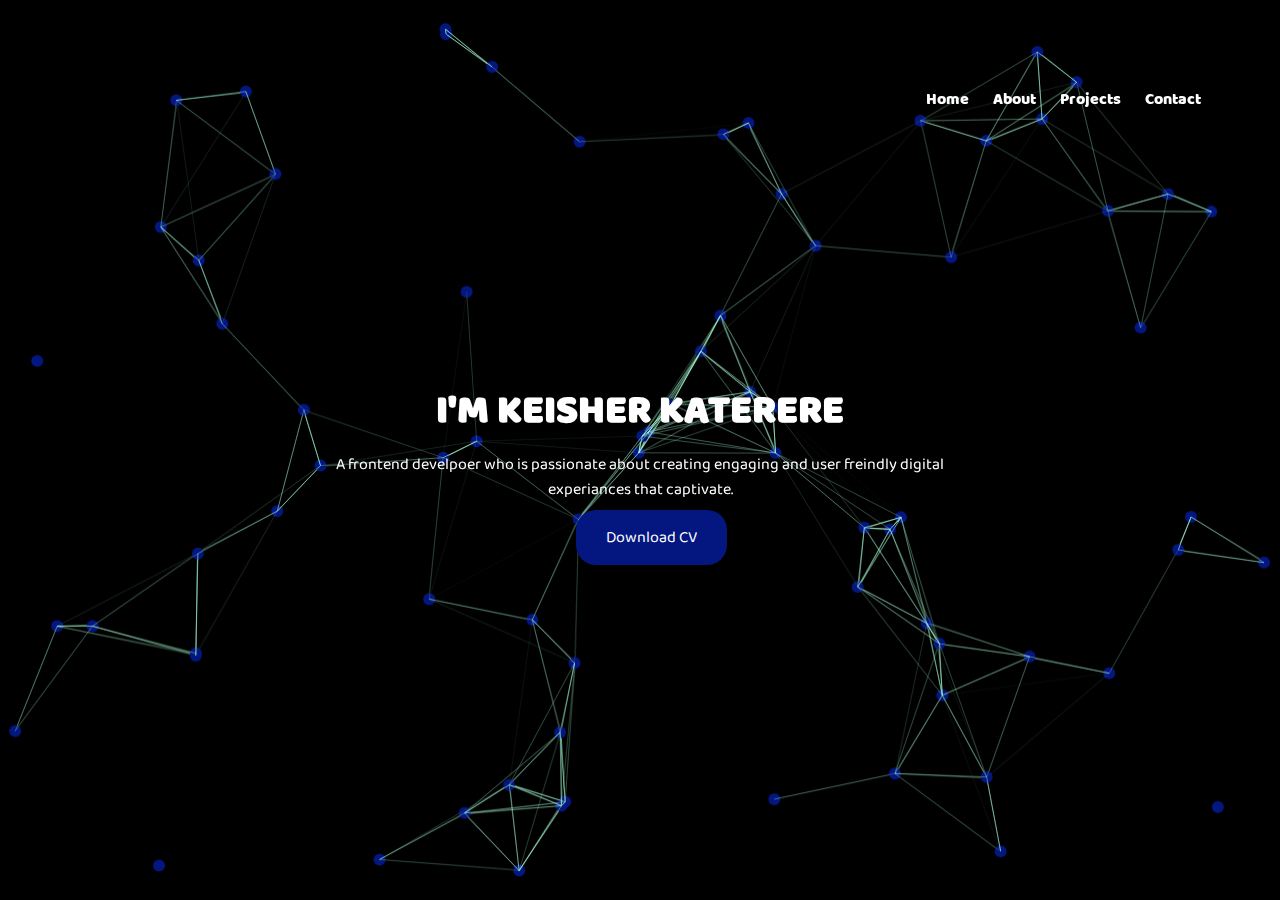
==== commit 3cc27630: "final touches" ====
--- a/index.html
+++ b/index.html
@@ -76,15 +76,22 @@
 
       <style>
         .loading-spinner {
-        width: 100px;
-        height: 100px;
-        border: 10px solid rgba(255, 255, 255, 0.3);
-        border-top: 10px solid white;
-        border-radius: 50%;
-        margin: 0 auto 20px;
-        animation: rotate 1s linear infinite;
-      }
+  width: 50px;
+  height: 50px;
+  border: 5px solid rgba(255, 255, 255, 0.3);
+  border-top: 5px solid white;
+  border-radius: 50%;
+  animation: spin 1s linear infinite;
+  margin-bottom: 20px;
+}
     </style>
+    <script>
+      window.addEventListener('pageshow', function(event) {
+        if (event.persisted) {
+          document.getElementById('page-transition-overlay').style.transform = 'translateX(100%)';
+        }
+      });
+    </script>
 </body>
 <script src="java.js"></script>
 <script src="button.js"></script>
--- a/style.css
+++ b/style.css
@@ -25,38 +25,59 @@
 
 body {
   overflow-x: hidden;
-  /* Prevent horizontal scrolling */
 }
 
 #page-transition-overlay {
   position: fixed;
   top: 0;
   left: 0;
-  width: 100%;
-  height: 100%;
+  width: 100vw;
+  height: 100vh;
   background-color: #041680;
-  z-index: 999;
+  z-index: 9999;
   -webkit-transform: translateX(100%);
           transform: translateX(100%);
   -webkit-transition: -webkit-transform 0.5s ease-in-out;
   transition: -webkit-transform 0.5s ease-in-out;
   transition: transform 0.5s ease-in-out;
   transition: transform 0.5s ease-in-out, -webkit-transform 0.5s ease-in-out;
-  overflow: hidden;
+  display: -webkit-box;
+  display: -ms-flexbox;
+  display: flex;
+  -webkit-box-pack: center;
+      -ms-flex-pack: center;
+          justify-content: center;
+  -webkit-box-align: center;
+      -ms-flex-align: center;
+          align-items: center;
 }
 
 .overlay-content {
-  position: absolute;
-  top: 50%;
-  left: 50%;
-  -webkit-transform: translate(-50%, -50%);
-          transform: translate(-50%, -50%);
-  font-size: 5rem;
+  text-align: center;
   color: white;
-  text-align: center;
-  opacity: 0;
+  opacity: 1;
   -webkit-transition: opacity 0.3s ease-in-out;
   transition: opacity 0.3s ease-in-out;
+  display: -webkit-box;
+  display: -ms-flexbox;
+  display: flex;
+  -webkit-box-orient: vertical;
+  -webkit-box-direction: normal;
+      -ms-flex-direction: column;
+          flex-direction: column;
+  -webkit-box-align: center;
+      -ms-flex-align: center;
+          align-items: center;
+  -webkit-box-pack: center;
+      -ms-flex-pack: center;
+          justify-content: center;
+  font-family: "easy", Baloo2;
+}
+
+body {
+  margin: 0;
+  padding: 0;
+  overflow-x: hidden;
 }
 
 .slide-left, .slide-right {
@@ -749,7 +770,7 @@
 .About .navi {
   position: absolute;
   top: 8%;
-  left: 75%;
+  left: 72%;
   z-index: 1;
   padding: 15px 30px;
   border-radius: 20px;
@@ -911,10 +932,11 @@
   -ms-flex-line-pack: center;
       align-content: center;
   position: absolute;
-  top: 8%;
+  top: 15%;
 }
 
 .About #canvas {
+  height: 100vh;
   width: 100%;
   top: 0;
   left: 0;
@@ -1226,8 +1248,8 @@
 
 .projects .navi {
   position: absolute;
-  top: 2%;
-  left: 75%;
+  top: 8%;
+  left: 72%;
   z-index: 1;
   padding: 15px 30px;
   border-radius: 20px;
@@ -1270,9 +1292,7 @@
 
 .projects .projec {
   text-align: center;
-  margin-top: 1em;
-  top: 1em;
-  left: 27em;
+  margin-top: 2.5em;
   font-family: "baloo", BalooBhaijaan;
   color: white;
 }
@@ -1448,7 +1468,7 @@
       -ms-flex-pack: center;
           justify-content: center;
   position: relative;
-  top: 5em;
+  top: 9em;
 }
 
 .projects #img-1 {
@@ -1857,7 +1877,7 @@
 #contact .navi {
   position: absolute;
   top: 8%;
-  left: 75%;
+  left: 72%;
   z-index: 1;
   padding: 15px 30px;
   border-radius: 20px;
@@ -2187,7 +2207,7 @@
   }
 }
 
-@media (min-width: 820px) and (max-width: 992px) {
+@media (min-width: 800px) and (max-width: 820px) {
   .banner .ham {
     display: -webkit-box;
     display: -ms-flexbox;
@@ -2349,10 +2369,10 @@
     top: 115%;
   }
   .About {
-    height: 176vh;
+    height: 170vh;
   }
   .About .navMenu::before {
-    bottom: -432px;
+    bottom: -399px;
   }
   .About .ham {
     display: -webkit-box;
@@ -2380,16 +2400,8 @@
   .About .textnskill .skill {
     padding: 5px;
   }
-  .About .previous .prev {
-    left: 5%;
-    top: 162%;
-  }
-  .About .previous .next {
-    left: 66%;
-    top: 162%;
-  }
   .projects .navMenu::before {
-    bottom: -85px;
+    bottom: -40px;
   }
   .projects .ham {
     display: -webkit-box;
@@ -2403,10 +2415,10 @@
     left: 6em;
   }
   .projects .area {
-    height: 115vh;
+    height: 107vh;
   }
   .projects .row {
-    top: 4em;
+    top: 6em;
   }
   .projects #img-1 {
     width: 300px;
@@ -2423,15 +2435,8 @@
   .projects #img-1 .img-block .btn-1 {
     padding: 1px 7px;
   }
-  .projects .previous2 .next2 {
-    left: 66%;
-    top: 101%;
-  }
-  .projects .previous2 .prev2 {
-    top: 101%;
-  }
   #contact .navMenu::before {
-    bottom: -284px;
+    bottom: -165px;
   }
   #contact .ham {
     display: -webkit-box;
@@ -2443,25 +2448,25 @@
   }
   #contact .all p {
     font-size: 15px;
-    width: 50%;
+    width: 80%;
   }
   #contact .comb {
     -webkit-box-orient: vertical;
     -webkit-box-direction: normal;
         -ms-flex-direction: column;
             flex-direction: column;
-    height: 100vh;
+    height: 79vh;
   }
   #contact .comb .div2 {
-    margin-top: -56px;
+    margin-top: 10px;
     margin-bottom: 40px;
   }
   #contact .comb .div3 {
-    margin-top: -87px;
+    margin-top: -25px;
     margin-bottom: 40px;
   }
   #contact .comb .div {
-    margin-top: -84px;
+    margin-top: -9px;
   }
   #contact .prev3 {
     top: 134%;
@@ -2500,7 +2505,7 @@
     height: 166vh;
   }
   .About .navMenu::before {
-    bottom: -435px;
+    bottom: -335px;
   }
   .About .ham {
     display: -webkit-box;
@@ -2518,7 +2523,6 @@
     -webkit-box-direction: normal;
         -ms-flex-direction: column;
             flex-direction: column;
-    margin-top: 38px;
   }
   .About .slim {
     width: 178%;
@@ -2529,16 +2533,8 @@
   .About .textnskill .skill {
     padding: 11px;
   }
-  .About .previous .prev {
-    left: 5%;
-    top: 153%;
-  }
-  .About .previous .next {
-    left: 69%;
-    top: 153%;
-  }
   .projects .navMenu::before {
-    bottom: -100px;
+    bottom: -27px;
   }
   .projects .ham {
     display: -webkit-box;
@@ -2553,7 +2549,7 @@
     margin-top: 46px;
   }
   .projects .area {
-    height: 115vh;
+    height: 104vh;
   }
   .projects .row {
     top: 6em;
@@ -2573,15 +2569,8 @@
   .projects #img-1 .img-block .btn-1 {
     padding: 1px 7px;
   }
-  .projects .previous2 .next2 {
-    left: 66%;
-    top: 101%;
-  }
-  .projects .previous2 .prev2 {
-    top: 101%;
-  }
   #contact .navMenu::before {
-    bottom: -333px;
+    bottom: -110px;
   }
   #contact .ham {
     display: -webkit-box;
@@ -2593,25 +2582,23 @@
   }
   #contact .all p {
     font-size: 15px;
-    width: 50%;
+    width: 80%;
   }
   #contact .comb {
     -webkit-box-orient: vertical;
     -webkit-box-direction: normal;
         -ms-flex-direction: column;
             flex-direction: column;
-    height: 100vh;
+    height: 79vh;
   }
   #contact .comb .div2 {
-    margin-top: -56px;
-    margin-bottom: 40px;
+    margin-top: 46px;
   }
   #contact .comb .div3 {
-    margin-top: -87px;
-    margin-bottom: 40px;
+    margin-top: -35px;
   }
   #contact .comb .div {
-    margin-top: -84px;
+    margin-top: -30px;
   }
   #contact .prev3 {
     top: 134%;
@@ -2647,10 +2634,10 @@
     top: 115%;
   }
   .About {
-    height: 127vh;
+    height: 114vh;
   }
   .About .navMenu::before {
-    bottom: -232px;
+    bottom: -125px;
   }
   .About .ham {
     display: -webkit-box;
@@ -2668,7 +2655,7 @@
     -webkit-box-direction: normal;
         -ms-flex-direction: column;
             flex-direction: column;
-    margin-top: 38px;
+    margin-top: -49px;
   }
   .About .slim {
     width: 178%;
@@ -2678,14 +2665,6 @@
   }
   .About .textnskill .skill {
     padding: 11px;
-  }
-  .About .previous .prev {
-    left: 5%;
-    top: 116%;
-  }
-  .About .previous .next {
-    left: 69%;
-    top: 116%;
   }
   .projects .navMenu::before {
     bottom: -53px;
@@ -2703,7 +2682,7 @@
     margin-top: 46px;
   }
   .projects .area {
-    height: 106vh;
+    height: 100vh;
   }
   .projects .row {
     top: 6em;
@@ -2723,15 +2702,8 @@
   .projects #img-1 .img-block .btn-1 {
     padding: 1px 7px;
   }
-  .projects .previous2 .next2 {
-    left: 66%;
-    top: 96%;
-  }
-  .projects .previous2 .prev2 {
-    top: 96%;
-  }
   #contact .navMenu::before {
-    bottom: -170px;
+    bottom: -174px;
   }
   #contact .ham {
     display: -webkit-box;
@@ -2743,7 +2715,145 @@
   }
   #contact .all p {
     font-size: 15px;
-    width: 50%;
+    width: 80%;
+  }
+  #contact .comb {
+    -webkit-box-orient: vertical;
+    -webkit-box-direction: normal;
+        -ms-flex-direction: column;
+            flex-direction: column;
+    height: 77vh;
+  }
+  #contact .comb .div2 {
+    margin-top: 66px;
+  }
+  #contact .comb .div3 {
+    margin-top: -49px;
+  }
+  #contact .comb .div {
+    margin-top: -44px;
+  }
+}
+
+/* Large Mobile Phones (e.g., iPhone 12 Pro Max) */
+@media only screen and (min-width: 415px) and (max-width: 430px) {
+  .banner .ham {
+    display: -webkit-box;
+    display: -ms-flexbox;
+    display: flex;
+  }
+  .banner .navi {
+    display: none;
+  }
+  .banner .header {
+    top: 47%;
+    left: 33%;
+  }
+  .banner .header h1 {
+    width: 150%;
+    font-size: 26px;
+  }
+  .banner p {
+    margin-left: -86px;
+    width: 174%;
+    font-size: 16px;
+  }
+  .banner .button1 {
+    padding: 6px 12px;
+    left: 19%;
+    top: 115%;
+  }
+  .About {
+    height: 111vh;
+  }
+  .About .navMenu::before {
+    bottom: -104px;
+  }
+  .About .ham {
+    display: -webkit-box;
+    display: -ms-flexbox;
+    display: flex;
+  }
+  .About .navi {
+    display: none;
+  }
+  .About #canvas {
+    height: 127vh;
+  }
+  .About .cont {
+    -webkit-box-orient: vertical;
+    -webkit-box-direction: normal;
+        -ms-flex-direction: column;
+            flex-direction: column;
+    margin-top: -70px;
+  }
+  .About .slim {
+    width: 178%;
+  }
+  .About .textnskill {
+    margin-left: -9px;
+  }
+  .About .textnskill .skill {
+    padding: 11px;
+  }
+  .About .previous .prev {
+    left: 5%;
+    top: 116%;
+  }
+  .About .previous .next {
+    left: 69%;
+    top: 116%;
+  }
+  .projects .navMenu::before {
+    bottom: 0px;
+  }
+  .projects .ham {
+    display: -webkit-box;
+    display: -ms-flexbox;
+    display: flex;
+  }
+  .projects .navi {
+    display: none;
+  }
+  .projects .projec {
+    left: 6em;
+    margin-top: 46px;
+  }
+  .projects .area {
+    height: 100vh;
+  }
+  .projects .row {
+    top: 6em;
+  }
+  .projects #img-1 {
+    width: 358px;
+    height: 18vh;
+  }
+  .projects #img-1 .img-block {
+    height: 10vh;
+  }
+  .projects #img-1 .img-block .heading3 {
+    font-size: 16px;
+    margin-bottom: 1px;
+    margin-top: -8px;
+  }
+  .projects #img-1 .img-block .btn-1 {
+    padding: 1px 7px;
+  }
+  #contact .navMenu::before {
+    bottom: -175px;
+  }
+  #contact .ham {
+    display: -webkit-box;
+    display: -ms-flexbox;
+    display: flex;
+  }
+  #contact .navi {
+    display: none;
+  }
+  #contact .all p {
+    font-size: 15px;
+    width: 80%;
   }
   #contact .comb {
     -webkit-box-orient: vertical;
@@ -2753,7 +2863,7 @@
     height: 69vh;
   }
   #contact .comb .div2 {
-    margin-top: -57px;
+    margin-top: 10px;
     margin-bottom: -52px;
   }
   #contact .comb .div3 {
@@ -2768,8 +2878,7 @@
   }
 }
 
-/* Large Mobile Phones (e.g., iPhone 12 Pro Max) */
-@media only screen and (min-width: 410px) and (max-width: 430px) {
+@media only screen and (min-width: 431px) and (max-width: 480px) {
   .banner .ham {
     display: -webkit-box;
     display: -ms-flexbox;
@@ -2797,10 +2906,10 @@
     top: 115%;
   }
   .About {
-    height: 127vh;
+    height: 119vh;
   }
   .About .navMenu::before {
-    bottom: -232px;
+    bottom: -162px;
   }
   .About .ham {
     display: -webkit-box;
@@ -2818,7 +2927,7 @@
     -webkit-box-direction: normal;
         -ms-flex-direction: column;
             flex-direction: column;
-    margin-top: 38px;
+    margin-top: -21px;
   }
   .About .slim {
     width: 178%;
@@ -2829,16 +2938,8 @@
   .About .textnskill .skill {
     padding: 11px;
   }
-  .About .previous .prev {
-    left: 5%;
-    top: 116%;
-  }
-  .About .previous .next {
-    left: 69%;
-    top: 116%;
-  }
   .projects .navMenu::before {
-    bottom: -53px;
+    bottom: 0px;
   }
   .projects .ham {
     display: -webkit-box;
@@ -2853,7 +2954,7 @@
     margin-top: 46px;
   }
   .projects .area {
-    height: 106vh;
+    height: 100vh;
   }
   .projects .row {
     top: 6em;
@@ -2881,7 +2982,7 @@
     top: 96%;
   }
   #contact .navMenu::before {
-    bottom: -170px;
+    bottom: -162px;
   }
   #contact .ham {
     display: -webkit-box;
@@ -2903,7 +3004,7 @@
     height: 69vh;
   }
   #contact .comb .div2 {
-    margin-top: -57px;
+    margin-top: 12px;
     margin-bottom: -52px;
   }
   #contact .comb .div3 {
@@ -2918,161 +3019,15 @@
   }
 }
 
-@media only screen and (min-width: 431px) and (max-width: 480px) {
-  .banner .ham {
-    display: -webkit-box;
-    display: -ms-flexbox;
-    display: flex;
-  }
-  .banner .navi {
-    display: none;
-  }
-  .banner .header {
-    top: 47%;
-    left: 33%;
-  }
-  .banner .header h1 {
-    width: 150%;
-    font-size: 26px;
-  }
-  .banner p {
-    margin-left: -86px;
-    width: 180%;
-    font-size: 16px;
-  }
-  .banner .button1 {
-    padding: 6px 12px;
-    left: 19%;
-    top: 115%;
-  }
+@media only screen and (min-height: 660px) and (max-height: 739px) {
   .About {
-    height: 127vh;
+    height: 150vh;
   }
   .About .navMenu::before {
-    bottom: -232px;
-  }
-  .About .ham {
-    display: -webkit-box;
-    display: -ms-flexbox;
-    display: flex;
-  }
-  .About .navi {
-    display: none;
-  }
-  .About #canvas {
-    height: 127vh;
+    bottom: -335px;
   }
   .About .cont {
-    -webkit-box-orient: vertical;
-    -webkit-box-direction: normal;
-        -ms-flex-direction: column;
-            flex-direction: column;
-    margin-top: 38px;
-  }
-  .About .slim {
-    width: 178%;
-  }
-  .About .textnskill {
-    margin-left: -9px;
-  }
-  .About .textnskill .skill {
-    padding: 11px;
-  }
-  .About .previous .prev {
-    left: 5%;
-    top: 116%;
-  }
-  .About .previous .next {
-    left: 69%;
-    top: 116%;
-  }
-  .projects .navMenu::before {
-    bottom: -53px;
-  }
-  .projects .ham {
-    display: -webkit-box;
-    display: -ms-flexbox;
-    display: flex;
-  }
-  .projects .navi {
-    display: none;
-  }
-  .projects .projec {
-    left: 6em;
-    margin-top: 46px;
-  }
-  .projects .area {
-    height: 106vh;
-  }
-  .projects .row {
-    top: 6em;
-  }
-  .projects #img-1 {
-    width: 358px;
-    height: 18vh;
-  }
-  .projects #img-1 .img-block {
-    height: 10vh;
-  }
-  .projects #img-1 .img-block .heading3 {
-    font-size: 16px;
-    margin-bottom: 1px;
-    margin-top: -8px;
-  }
-  .projects #img-1 .img-block .btn-1 {
-    padding: 1px 7px;
-  }
-  .projects .previous2 .next2 {
-    left: 66%;
-    top: 96%;
-  }
-  .projects .previous2 .prev2 {
-    top: 96%;
-  }
-  #contact .navMenu::before {
-    bottom: -170px;
-  }
-  #contact .ham {
-    display: -webkit-box;
-    display: -ms-flexbox;
-    display: flex;
-  }
-  #contact .navi {
-    display: none;
-  }
-  #contact .all p {
-    font-size: 15px;
-    width: 50%;
-  }
-  #contact .comb {
-    -webkit-box-orient: vertical;
-    -webkit-box-direction: normal;
-        -ms-flex-direction: column;
-            flex-direction: column;
-    height: 69vh;
-  }
-  #contact .comb .div2 {
-    margin-top: -57px;
-    margin-bottom: -52px;
-  }
-  #contact .comb .div3 {
-    margin-top: -11px;
-    margin-bottom: 40px;
-  }
-  #contact .comb .div {
-    margin-top: -97px;
-  }
-  #contact .prev3 {
-    top: 108%;
-  }
-}
-
-@media only screen and (min-height: 650px) and (max-height: 739px) {
-  .About {
-    height: 166vh;
-  }
-  .About .cont {
-    margin-top: 32px;
+    margin-top: -20px;
   }
   .About .previous .next {
     left: 66%;
@@ -3085,10 +3040,10 @@
 
 @media only screen and (min-height: 812px) and (max-height: 850px) {
   .About {
-    height: 134vh;
+    height: 133vh;
   }
   .About .navMenu::before {
-    bottom: -280px;
+    bottom: -178px;
   }
   .About #canvas {
     height: 134vh;
@@ -3101,7 +3056,10 @@
     top: 123%;
   }
   .projects .navMenu::before {
-    bottom: -49px;
+    bottom: 0px;
+  }
+  .projects .area {
+    height: 100vh;
   }
   #contact .comb {
     height: 71vh;
@@ -3124,32 +3082,152 @@
   }
 }
 
-@media only screen and (min-height: 736px) and (max-height: 810px) {
+@media only screen and (min-height: 736px) and (max-height: 799px) {
   .About {
-    height: 145vh;
+    height: 141vh;
   }
   .About .navMenu::before {
-    bottom: -331px;
+    bottom: -304px;
   }
   .About #canvas {
-    height: 145vh;
+    height: 150vh;
   }
   .About .previous .next {
     left: 71%;
-    top: 134%;
+    top: 140%;
   }
   .About .previous .prev {
-    top: 134%;
+    top: 140%;
   }
   .projects .navMenu::before {
-    bottom: -44px;
+    bottom: 0px;
+  }
+  #contact .prev3 {
+    top: 132%;
   }
   #contact .comb {
-    height: 74vh;
+    height: 65vh;
   }
   #contact .comb .div2 {
-    margin-top: -9px;
-    margin-bottom: -15px;
+    margin-top: 29px;
+  }
+  #contact .navMenu::before {
+    bottom: -110px;
+  }
+}
+
+@media only screen and (min-height: 650px) and (max-height: 660px) {
+  .About {
+    height: 152vh;
+  }
+  .About .navMenu::before {
+    bottom: -342px;
+  }
+}
+
+@media only screen and (min-height: 720px) and (max-height: 725px) {
+  .About {
+    height: 143vh;
+  }
+  .About #canvas {
+    height: 144vh;
+  }
+  .About .navMenu::before {
+    bottom: -309px;
+  }
+  .projects .row {
+    top: 5em;
+  }
+  .projects .projec {
+    margin-top: 1.5em;
+  }
+  #contact .all p {
+    width: 80%;
+  }
+}
+
+@media only screen and (min-height: 880px) and (max-height: 915px) {
+  .About {
+    height: 131vh;
+  }
+  .About .navMenu::before {
+    bottom: -274px;
+  }
+  .projects .navMenu::before {
+    bottom: 1px;
+  }
+  .projects .area {
+    height: 100vh;
+  }
+}
+
+@media only screen and (min-height: 600px) and (max-height: 610px) {
+  .About {
+    height: 162vh;
+    overflow-y: hidden;
+  }
+  .About #canvas {
+    height: 162vh;
+  }
+  .projects .area {
+    height: 155vh;
+  }
+  .projects .row {
+    top: 7em;
+  }
+  .projects .navi {
+    top: 8%;
+  }
+  .projects #img-1 {
+    width: 55%;
+    height: 29vh;
+  }
+}
+
+@media only screen and (min-width: 1440px) and (max-width: 1585px) {
+  .About {
+    height: 100vh;
+  }
+  #contact .comb {
+    height: 50vh;
+  }
+  .projects .navi {
+    top: 6%;
+  }
+}
+
+@media only screen and (min-width: 1280px) and (max-width: 1439px) {
+  .banner .navi {
+    left: 70%;
+  }
+}
+
+@media only screen and (min-width: 1586px) and (max-width: 2560px) {
+  .banner .para p {
+    margin-bottom: 13px;
+    margin-top: -22px;
+  }
+  .banner .navi {
+    left: 83%;
+  }
+  .About {
+    height: 100vh;
+  }
+  .About .navi {
+    left: 83%;
+  }
+  .About .cont {
+    margin-top: 51px;
+  }
+  .projects .navi {
+    left: 83%;
+  }
+  .projects .row #img-1 {
+    width: 33%;
+    height: 31vh;
+  }
+  #contact .navi {
+    left: 83%;
   }
 }
 /*# sourceMappingURL=style.css.map */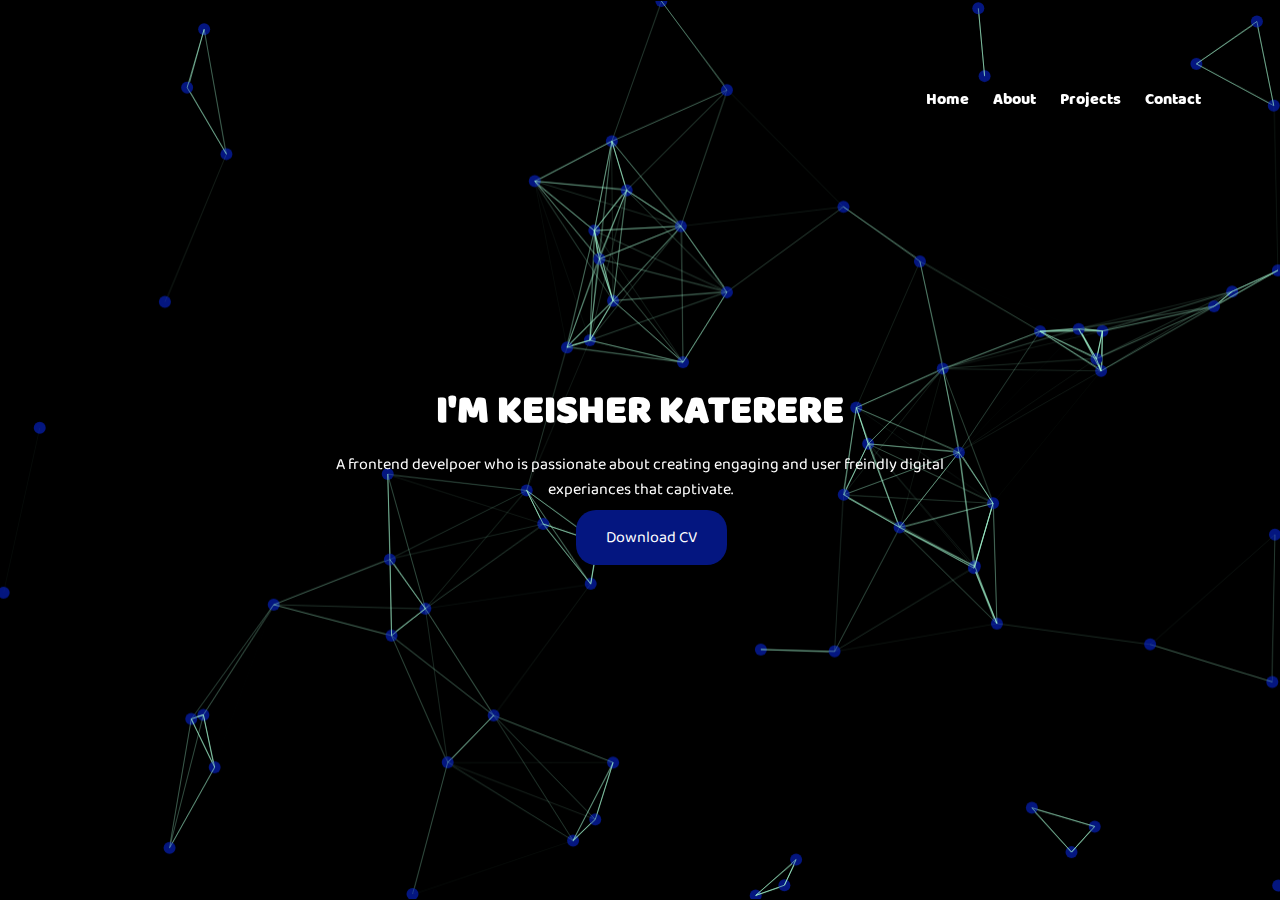
==== commit 927b29b0: "text" ====
--- a/index.html
+++ b/index.html
@@ -55,7 +55,7 @@
 
         <div class="para">
           <P>A frontend develpoer who is passionate about creating engaging and user freindly digital experiances that captivate.</P>
-          <a href="cv/cv.doc" class="button1" id="downloadCV">Download CV</a>
+          <a href="cv/my cv.doc" class="button1" id="downloadCV">Download CV</a>
         
 
 
--- a/style.css
+++ b/style.css
@@ -2319,7 +2319,7 @@
     margin-top: 60px;
   }
   .projects .navi {
-    top: 1%;
+    top: 3%;
     left: 66%;
   }
   .projects #img-1 {
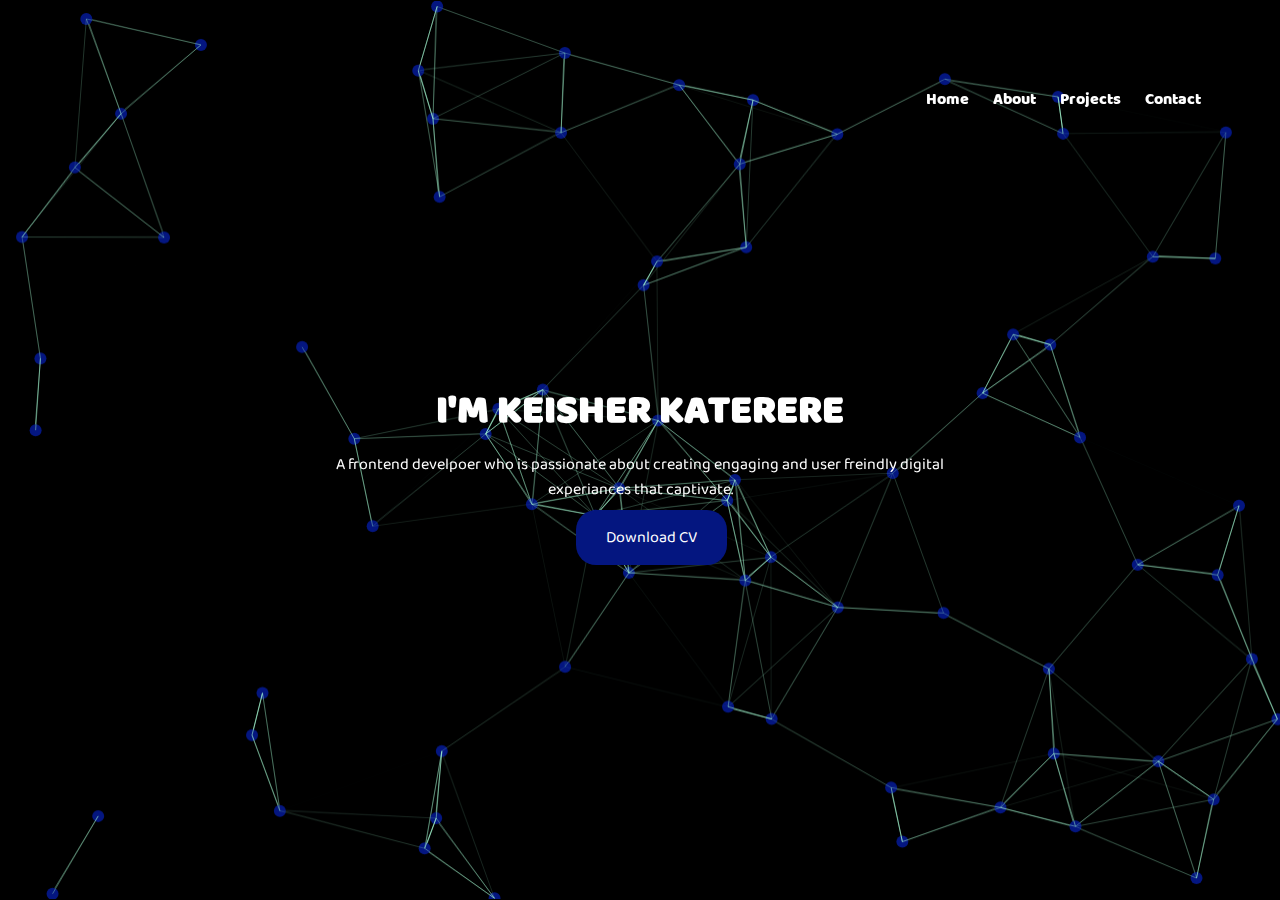
==== commit f5652ee2: "exotic cars" ====
--- a/index.html
+++ b/index.html
@@ -63,10 +63,7 @@
        
       </div>
 
-      <!-- <div id="page-transition-overlay">
-
-        <h1 class="iii">here we go</h1>
-      </div> -->
+     
       <div id="page-transition-overlay">
         <div class="overlay-content">
           <div class="loading-spinner"></div>
@@ -97,37 +94,6 @@
 <script src="button.js"></script>
 <script src="transition.js"></script>
 
-<script>
-//     let burger = document.getElementById('navTrigger'),
-//     nav    = document.getElementById('navMenu');
-
-// burger.addEventListener('click', function(e){
-//   this.classList.toggle('active');
-//   nav.classList.toggle('active');
-// });
-
-// let burger = document.getElementById('navTrigger');
-// let nav = document.getElementById('navMenu');
-
-// burger.addEventListener('click', function(e) {
-//   this.classList.toggle('active');
-//   nav.classList.toggle('active');
-// });
-
-// // Add event listeners to all links in the menu
-// let menuLinks = nav.getElementsByTagName('a');
-// for (let link of menuLinks) {
-//   link.addEventListener('click', function(e) {
-//     // Prevent the click event from bubbling up to the menu
-//     e.stopPropagation();
-    
-//     // If you want the menu to close when a link is clicked, uncomment the next two lines
-//     burger.classList.remove('active');
-//     nav.classList.remove('active');
-//   });
-// }
-
-</script>
 
 <script>
   document.addEventListener('DOMContentLoaded', function() {
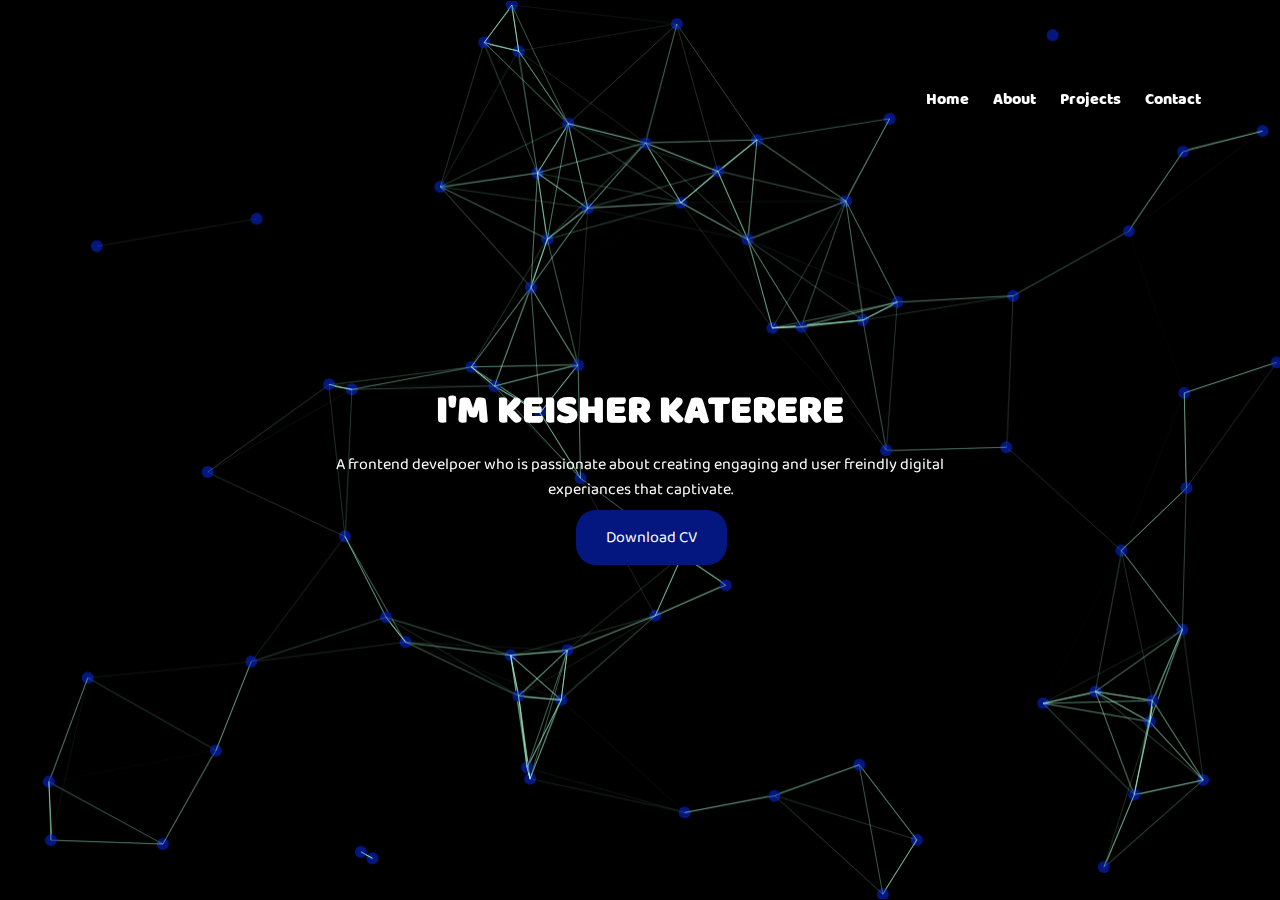
==== commit 3c981dd7: "new cv" ====
--- a/index.html
+++ b/index.html
@@ -55,7 +55,7 @@
 
         <div class="para">
           <P>A frontend develpoer who is passionate about creating engaging and user freindly digital experiances that captivate.</P>
-          <a href="cv/my cv.doc" class="button1" id="downloadCV">Download CV</a>
+          <a href="cv/keisher cv.pdf" class="button1" id="downloadCV">Download CV</a>
         
 
 
